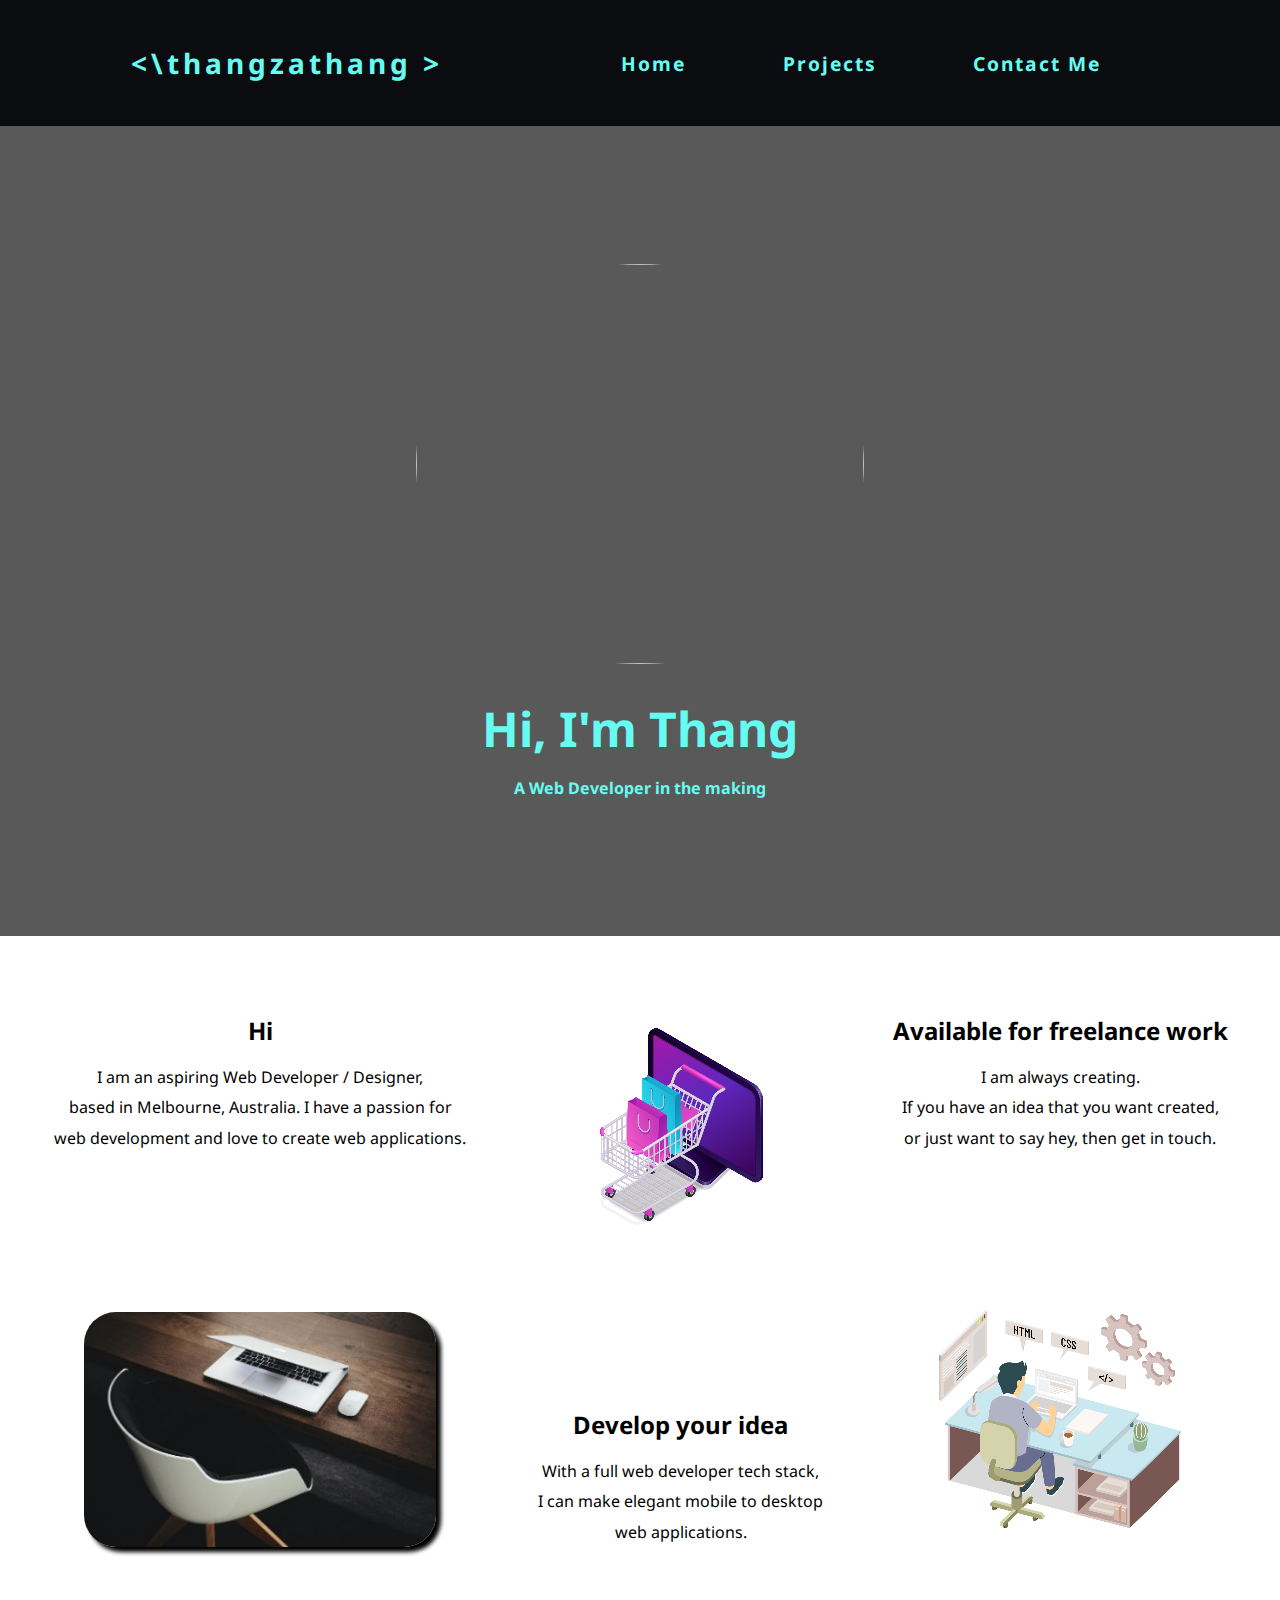
==== index.html @ 1db62fe0 "Blog page is taken out" ====
<!DOCTYPE html>
<html lang="en">
  <head>
    <meta charset="UTF-8" />
    <meta http-equiv="X-UA-Compatible" content="IE=edge" />
    <meta name="viewport" content="width=device-width, initial-scale=1.0" />
    <!-- favicon links -->
    <link rel="apple-touch-icon" sizes="180x180" href="icon/apple-touch-icon.png" />
    <link rel="icon" type="image/png" sizes="32x32" href="icon/favicon-32x32.png" />
    <link rel="icon" type="image/png" sizes="16x16" href="icon/favicon-16x16.png" />
    <link rel="manifest" href="icon/site.webmanifest" />

    <!-- Link to Font Awesome CDN -->
    <link rel="stylesheet" href="https://use.fontawesome.com/releases/v5.15.3/css/all.css" integrity="sha384-SZXxX4whJ79/gErwcOYf+zWLeJdY/qpuqC4cAa9rOGUstPomtqpuNWT9wdPEn2fk" crossorigin="anonymous" />

    <!-- Link to fonts -->
    <link rel="preconnect" href="https://fonts.gstatic.com" />
    <link href="https://fonts.googleapis.com/css2?family=Noto+Sans:wght@400;700&display=swap" rel="stylesheet" />

    <!-- Link to main style -->
    <link rel="stylesheet" href="css/main.css" integrity="sha384-wQB3dXoUJ39NXiThYBZlrJD/70kDIYKQ9BMYc2hSqUQ6Ty57T+N1j5x4Qijm+lSp" />
    <title>Thang's Portfolio 2021</title>
  </head>
  <body>
    <!-- NAV -->
    <nav>
      <div class="main-name">
        <h3><a href="index.html"><\thangzathang ></a></h3>
      </div>
      <ul class="nav-links">
        <li><a href="index.html">Home</a></li>
        <li><a href="skills.html">Projects</a></li>
        <li><a href="contactMe.html">Contact Me</a></li>
      </ul>
      <div class="burger">
        <div class="line1"></div>
        <div class="line2"></div>
        <div class="line3"></div>
      </div>
    </nav>

    <!-- Name and Photo Face -->
    <div class="top-container--index">
      <div class="text-container">
        <!-- Despite the name, it is the container for the big profile photo -->
        <div class="big-container">
          <img class="index-imageController" src="images/profilePicture.png" alt="" />
        </div>
        <div class="text-box">
          <h3>Hi, I'm Thang</h3>
          <h4>A Web Developer in the making</h4>
        </div>
      </div>
    </div>

    <!-- Professional Introduction and Interest  -->
    <!-- 3 children items which contain an image and a few sentences -->
    <div class="middle-container">
      <div class="middle-container__itemBox">
        <div class="middle-container__itemBox--textBox">
          <h2 class="indexSubheading">Hi</h2>
          <p class="indexParagraph">I am an aspiring Web Developer / Designer,</p>
          <p class="indexParagraph">based in Melbourne, Australia. I have a passion for</p>
          <p class="indexParagraph">web development and love to create web applications.</p>
        </div>
        <div class="middle-container__itemBox--imageBox">
          <!-- Photo from free non-commercial use www.unsplash.com -->
          <img class="indexItem__imageController--override" src="images/deskImage_resized.jpeg" alt="Desk with a laptop" />
        </div>
      </div>
      <div class="middle-container__itemBox">
        <div class="middle-container__itemBox--imageBox flip">
          <img class="indexItem__imageController" src="images/onlineShopping_resized.png" alt="Photo of shopping chart which fades into a computer which is a good image of online shopping I guess" />
          <!-- PNG Credit -->
          <!-- https://pngtree.com/freepng/online-shopping-isometric-shopping-cart-icon_5324780.html -->
        </div>
        <div class="middle-container__itemBox--textBox">
          <h2 class="indexSubheading">Develop your idea</h2>
          <p class="indexParagraph">With a full web developer tech stack,</p>
          <p class="indexParagraph">I can make elegant mobile to desktop</p>
          <p class="indexParagraph">web applications.</p>
        </div>
      </div>
      <div class="middle-container__itemBox">
        <div class="middle-container__itemBox--textBox">
          <h2 class="indexSubheading">Available for freelance work</h2>
          <p class="indexParagraph">I am always creating.</p>
          <p class="indexParagraph">If you have an idea that you want created,</p>
          <p class="indexParagraph">or just want to say hey, then get in touch.</p>
        </div>
        <div class="middle-container__itemBox--imageBox">
          <!-- PNG Credit -->
          <!-- <a href='https://pngtree.com/so/isometric'>isometric png from pngtree.com</a> -->
          <img class="indexItem__imageController" src="images/freeLance_resized.png" alt="Image of a cartoon mid 20 year old male working on a project on his computer" />
        </div>
      </div>
    </div>

    <script src="app.js"></script>
  </body>
</html>
---- css/main.css ----
/* 
    Main will serve only as the spin of my styling structure
*/
*,
*::before,
*::after {
  margin: 0;
  padding: 0;
  -webkit-box-sizing: border-box;
          box-sizing: border-box;
}

/* 
    Inspired Color Scheme from: 
    https://visme.co/blog/website-color-schemes/
*/
html {
  overflow-x: hidden;
}

body {
  position: relative;
  text-align: center;
  font-family: 'Noto Sans', sans-serif;
  overflow-x: hidden;
}

::-webkit-input-placeholder {
  color: #FF6103;
  opacity: 1;
  /* Firefox */
}

:-ms-input-placeholder {
  color: #FF6103;
  opacity: 1;
  /* Firefox */
}

::-ms-input-placeholder {
  color: #FF6103;
  opacity: 1;
  /* Firefox */
}

::placeholder {
  color: #FF6103;
  opacity: 1;
  /* Firefox */
}

:-ms-input-placeholder {
  /* Internet Explorer 10-11 */
  color: #FF6103;
}

::-ms-input-placeholder {
  /* Microsoft Edge */
  color: #FF6103;
}

textarea::-webkit-input-placeholder {
  color: #FF6103;
}

textarea:-ms-input-placeholder {
  color: #FF6103;
}

textarea::-ms-input-placeholder {
  color: #FF6103;
}

textarea::placeholder {
  color: #FF6103;
}

/* 
    NAV and Logo Name section 
*/
.half-break {
  border: dotted #66FCF1 0.5rem;
  border-bottom: none;
  width: 4%;
  margin: 2rem auto;
}

nav {
  z-index: 10;
  min-height: 14vh;
  background-color: #0B0C10;
  overflow-x: hidden;
  display: -webkit-box;
  display: -ms-flexbox;
  display: flex;
  -webkit-box-pack: space-evenly;
      -ms-flex-pack: space-evenly;
          justify-content: space-evenly;
  /* 
        More white space control between logo and nav links
        justify-content: space-between;
        padding: 0 6rem;
    */
  -webkit-box-align: center;
      -ms-flex-align: center;
          align-items: center;
}

nav ul {
  display: -webkit-box;
  display: -ms-flexbox;
  display: flex;
  -ms-flex-pack: distribute;
      justify-content: space-around;
  min-width: 45%;
}

nav ul li {
  list-style-type: none;
}

nav ul li a {
  color: #66FCF1;
  text-decoration: none;
  letter-spacing: 2px;
  font-weight: bold;
  font-size: 1.2rem;
}

nav ul li a:hover {
  padding-bottom: .5rem;
  border-bottom: 4px solid #66FCF1;
}

.main-name {
  letter-spacing: 4px;
  font-size: 1.5rem;
  cursor: pointer;
}

.main-name a {
  text-decoration: none;
  color: #66FCF1;
}

.burger {
  display: none;
}

.burger div {
  background-color: #66FCF1;
  width: 25px;
  height: 3px;
  margin: 5px;
  -webkit-transition: all .39s ease-in-out;
  transition: all .39s ease-in-out;
}

/*
    Media Breakpoint for NAV
*/
@media screen and (max-width: 768px) {
  .nav-links {
    position: absolute;
    right: 0px;
    top: 12vh;
    height: 100%;
    height: 88vh;
    background-color: #0B0C10;
    display: -webkit-box;
    display: -ms-flexbox;
    display: flex;
    -webkit-box-orient: vertical;
    -webkit-box-direction: normal;
        -ms-flex-direction: column;
            flex-direction: column;
    -webkit-box-align: center;
        -ms-flex-align: center;
            align-items: center;
    width: 50%;
    -webkit-transform: translateX(100%);
            transform: translateX(100%);
    -webkit-transition: -webkit-transform .5s ease-out;
    transition: -webkit-transform .5s ease-out;
    transition: transform .5s ease-out;
    transition: transform .5s ease-out, -webkit-transform .5s ease-out;
  }
  body {
    overflow-x: hidden;
    /*
        This will hide the nav bar after we have moved it left 
        and users simply won't be able to simply scroll on the x axis 
        */
  }
  .burger {
    display: inline-block;
    /*
        When this breakpoint hits, it will trigger so that 
        the nav links are moved out of screen and the burger comes on
        */
    cursor: pointer;
  }
}

.nav-active {
  -webkit-transform: translateX(0%);
          transform: translateX(0%);
}

.toggle .line1 {
  -webkit-transform: rotate(-45deg) translate(-5px, 6px);
          transform: rotate(-45deg) translate(-5px, 6px);
}

.toggle .line2 {
  opacity: 0;
}

.toggle .line3 {
  -webkit-transform: rotate(45deg) translate(-5px, -6px);
          transform: rotate(45deg) translate(-5px, -6px);
}

.mainHeader {
  display: -webkit-box;
  display: -ms-flexbox;
  display: flex;
  -webkit-box-pack: start;
      -ms-flex-pack: start;
          justify-content: flex-start;
  padding: 4rem 2rem 1rem;
  color: #66FCF1;
  background-color: #1F2833;
}

.mainHeader h1 {
  border-bottom: 5px solid #66FCF1;
  padding-bottom: 1rem;
  margin-left: 2.5rem;
}

footer {
  padding: .4rem 0;
  color: #66FCF1;
  background-color: #1F2833;
}

.top-container--index {
  display: -webkit-box;
  display: -ms-flexbox;
  display: flex;
  -webkit-box-pack: center;
      -ms-flex-pack: center;
          justify-content: center;
  -webkit-box-align: center;
      -ms-flex-align: center;
          align-items: center;
  background-image: -webkit-gradient(linear, left top, right bottom, from(rgba(0, 0, 0, 0.65)), to(rgba(0, 0, 0, 0.65))), url("https://images.unsplash.com/photo-1545405197-2964efafb2c6?ixid=MXwxMjA3fDB8MHxwaG90by1wYWdlfHx8fGVufDB8fHw%3D&ixlib=rb-1.2.1&auto=format&fit=crop&w=1500&q=80");
  background-image: linear-gradient(to right bottom, rgba(0, 0, 0, 0.65), rgba(0, 0, 0, 0.65)), url("https://images.unsplash.com/photo-1545405197-2964efafb2c6?ixid=MXwxMjA3fDB8MHxwaG90by1wYWdlfHx8fGVufDB8fHw%3D&ixlib=rb-1.2.1&auto=format&fit=crop&w=1500&q=80");
  min-height: 90vh;
  background-repeat: no-repeat;
  background-size: cover;
  background-position: center;
}

.text-container {
  color: #66FCF1;
}

.text-container .text-box {
  padding-top: 2rem;
}

.text-container .text-box h3 {
  font-size: 3rem;
  padding-bottom: 1rem;
}

.big-container {
  width: 28rem;
  height: 25rem;
}

.big-container img {
  display: inline;
  margin: 0 auto;
  height: 100%;
  width: 100%;
}

.middle-container {
  padding: 2rem 0;
  display: -webkit-box;
  display: -ms-flexbox;
  display: flex;
  -webkit-box-pack: space-evenly;
      -ms-flex-pack: space-evenly;
          justify-content: space-evenly;
  height: 75vh;
  width: 100%;
  background-color: #fff;
}

.middle-container div {
  display: -webkit-box;
  display: -ms-flexbox;
  display: flex;
  -webkit-box-orient: vertical;
  -webkit-box-direction: normal;
      -ms-flex-direction: column;
          flex-direction: column;
  -webkit-box-align: center;
      -ms-flex-align: center;
          align-items: center;
}

/* Index H1 and p tags */
.indexSubheading {
  padding: .9rem 0;
}

.indexParagraph {
  line-height: 1.9rem;
}

.index-imageController {
  border-radius: 50%;
}

.index-imageController img {
  min-width: 100%;
  min-height: 100%;
}

.indexItem__imageController {
  max-width: 16rem;
  margin: 0 2rem;
}

.indexItem__imageController--override {
  max-width: 22rem;
  margin: 0 2rem;
  border-radius: 2rem;
  -webkit-box-shadow: 5px 5px 4px;
          box-shadow: 5px 5px 4px;
}

.indexItem__imageController img {
  min-width: 100%;
  min-height: 100%;
}

.middle-container__itemBox:nth-child(1) {
  padding: 2rem 0;
  -webkit-box-pack: justify;
      -ms-flex-pack: justify;
          justify-content: space-between;
}

.middle-container__itemBox:nth-child(2) {
  padding: 2rem 0;
  -webkit-box-pack: justify;
      -ms-flex-pack: justify;
          justify-content: space-between;
}

.middle-container__itemBox:nth-child(3) {
  padding: 2rem 0;
  -webkit-box-pack: justify;
      -ms-flex-pack: justify;
          justify-content: space-between;
}

/* MEDIA QUERIES */
@media only screen and (max-width: 1060px) {
  .middle-container {
    -ms-flex-wrap: wrap;
        flex-wrap: wrap;
  }
  .middle-container__itemBox--textBox:nth-child(1) {
    padding: 2rem;
  }
}

@media only screen and (max-width: 768px) {
  .index-imageController {
    max-height: 20rem;
    max-width: 20rem;
    margin: 2rem 0;
  }
  .middle-container {
    padding-top: 0;
  }
  .flip {
    -webkit-box-ordinal-group: 2;
        -ms-flex-order: 1;
            order: 1;
  }
  .middle-container__itemBox:nth-child(2) {
    padding-top: 3rem;
    -webkit-box-pack: justify;
        -ms-flex-pack: justify;
            justify-content: space-between;
  }
}

@media only screen and (max-width: 480px) {
  .index-imageController {
    max-height: 18rem;
    max-width: 20rem;
    margin: 2rem 0;
  }
}

.top-container--skills {
  background-color: #1F2833;
}

.resume-container {
  display: -webkit-box;
  display: -ms-flexbox;
  display: flex;
  -webkit-box-orient: vertical;
  -webkit-box-direction: normal;
      -ms-flex-direction: column;
          flex-direction: column;
  padding: 2rem;
  background-color: #1F2833;
}

.resume-container a {
  font-size: 1.8rem;
  text-decoration: none;
  font-weight: 900;
  color: #66FCF1;
}

.resume-container a:hover {
  padding-bottom: .4rem;
  color: #FF6103;
  -webkit-transform: scale(1.3);
          transform: scale(1.3);
  border-bottom: 0.5rem solid #FF6103;
}

.skills-display {
  width: 100vw;
  background-color: #1F2833;
  padding: .4rem 1rem;
  display: -webkit-box;
  display: -ms-flexbox;
  display: flex;
  -webkit-box-pack: space-evenly;
      -ms-flex-pack: space-evenly;
          justify-content: space-evenly;
  -ms-flex-wrap: wrap;
      flex-wrap: wrap;
}

.skills-display__box {
  display: -webkit-box;
  display: -ms-flexbox;
  display: flex;
  -webkit-box-orient: vertical;
  -webkit-box-direction: normal;
      -ms-flex-direction: column;
          flex-direction: column;
  -webkit-box-pack: justify;
      -ms-flex-pack: justify;
          justify-content: space-between;
  -webkit-box-align: center;
      -ms-flex-align: center;
          align-items: center;
  border-radius: 5px;
  background-color: #45A29E;
  min-height: 16rem;
  min-width: 18rem;
  padding: 2rem 2rem;
  margin: 2rem;
}

.skills-display__box--imageBox {
  -webkit-box-align: center;
      -ms-flex-align: center;
          align-items: center;
  margin-bottom: 2rem;
}

.skills-display__box--textBox h3 {
  font-size: 2rem;
  font-style: italic;
  color: #1F2833;
  margin: 1.4rem 0;
}

.skills-display__box--textBox h4 {
  color: #1F2833;
  margin: .5rem;
}

.skills-display__box--textBox h4 span {
  font-size: 1.2rem;
}

.skills-image {
  max-width: 14rem;
  max-height: 6rem;
}

.bottom-container-skills {
  max-width: 100%;
  max-height: 100%;
  margin: 6rem 4rem;
  height: 25vh;
  display: -webkit-box;
  display: -ms-flexbox;
  display: flex;
  -webkit-box-orient: vertical;
  -webkit-box-direction: normal;
      -ms-flex-direction: column;
          flex-direction: column;
  -webkit-box-pack: center;
      -ms-flex-pack: center;
          justify-content: center;
  -webkit-box-align: center;
      -ms-flex-align: center;
          align-items: center;
}

.bottom-container-skills a {
  color: #0B0C10;
  background-color: #66FCF1;
  margin: 2rem;
  padding: 1rem 4rem;
  border-radius: 2rem;
  font-weight: 700;
  font-size: 2rem;
  text-decoration: none;
}

.bottom-container-skills a:hover {
  font-size: 2.1rem;
  background-color: #0B0C10;
  color: #66FCF1;
}

.bottom-container-skills__image-box {
  max-height: 100%;
  padding: 4rem;
  min-width: 100%;
}

.bottom-container-skills img {
  z-index: 10;
  min-width: auto;
  max-height: 6rem;
}

.container-contactMe {
  padding: 2rem;
  background-color: #1F2833;
  max-height: 100%;
}

.contactBox {
  display: -webkit-box;
  display: -ms-flexbox;
  display: flex;
  border: 2px solid black;
  border-radius: 2rem;
  overflow: hidden;
}

.linkBox {
  -ms-flex-preferred-size: 40%;
      flex-basis: 40%;
  background-color: #FF6103;
  padding: 1rem 0;
  color: #fff;
}

.linkBox p {
  font-size: 1.5rem;
}

.linkBox__name {
  border-bottom: 4px solid #fff;
  padding-bottom: 2rem;
  margin: 0 2rem;
}

.linkBox__name h2 {
  font-size: 2.2rem;
}

.linkBox__image {
  padding: 2rem 0;
}

.linkBox__links {
  display: -webkit-box;
  display: -ms-flexbox;
  display: flex;
  -webkit-box-pack: space-evenly;
      -ms-flex-pack: space-evenly;
          justify-content: space-evenly;
  -webkit-box-align: center;
      -ms-flex-align: center;
          align-items: center;
  padding: 2rem 0;
}

.linkBox__links--item {
  font-size: 3rem;
}

.linkBox__links--item a {
  text-decoration: none;
  color: #fff;
}

.linkBox__links--item a:hover {
  color: #FFD700;
}

.linkBox__links--item:hover {
  cursor: pointer;
  -webkit-transform: scale(1.2);
          transform: scale(1.2);
  color: #FFD700;
  font-size: 3rem;
}

.linkBox-imageController {
  border-radius: 50%;
  max-width: 17rem;
  margin: 0 2rem;
}

.linkBox-imageController img {
  min-width: 100%;
  min-height: 100%;
}

.messageBox {
  -ms-flex-preferred-size: 60%;
      flex-basis: 60%;
  background-color: #45A29E;
  padding: 2rem 8rem;
}

.messageBox h1 {
  font-size: 2rem;
}

.messageBox__wrapper {
  background-color: #45A29E;
  min-height: 100%;
}

.messageBox__wrapper--item {
  padding: 1.5rem 0;
}

.messageBox__wrapper--item input {
  color: #FF6103;
}

.messageBox__wrapper--item button {
  font-size: 1.2rem;
}

.messageBox__wrapper--item button:hover {
  color: #FF6103;
  cursor: pointer;
}

.messageBox__wrapper--item input, .messageBox__wrapper--item textarea, .messageBox__wrapper--item button {
  color: #1F2833;
  font-size: 1.1rem;
  width: 90%;
  text-indent: 1rem;
  padding: .5rem  1rem;
  outline: none;
  border: none;
  border-radius: .5rem;
}

.messageBox__wrapper--item textarea {
  font-family: 'Noto Sans', sans-serif;
  font-size: 1.1rem;
  height: 10rem;
  color: #1F2833;
}

/* MEDIA QUERIES */
@media only screen and (max-width: 992px) {
  .messageBox {
    padding: 2rem;
  }
  .messageBox__wrapper--item input, .messageBox__wrapper--item textarea, .messageBox__wrapper--item button {
    width: 100%;
  }
}

@media only screen and (max-width: 768px) {
  .contactBox {
    display: -webkit-box;
    display: -ms-flexbox;
    display: flex;
    -webkit-box-orient: vertical;
    -webkit-box-direction: normal;
        -ms-flex-direction: column;
            flex-direction: column;
  }
}

@media only screen and (max-width: 480px) {
  .container-contactMe {
    padding: 2rem 4px;
  }
}

#overrideBlog {
  padding-top: 1rem;
}

.top-container--blog {
  display: -webkit-box;
  display: -ms-flexbox;
  display: flex;
  -webkit-box-pack: center;
      -ms-flex-pack: center;
          justify-content: center;
  padding: 1rem 1rem;
  min-height: 100%;
  background-color: #1F2833;
  background-image: none;
}

.contentBox {
  overflow: scroll;
  padding: 1rem .6rem;
  border-radius: 2rem;
  margin: 0 1rem;
  background-color: #45A29E;
  -ms-flex-preferred-size: 25%;
      flex-basis: 25%;
}

.contentBox__contentItem:hover {
  -webkit-transition: border .1s ease;
  transition: border .1s ease;
  border-left: 1.2rem solid #ED553B;
  font-weight: 800;
  color: #ED553B;
}

.contentBox__contentItem:hover a {
  color: inherit;
}

.contentBox__contentItem {
  color: #1F2833;
  padding: .6rem;
  margin: 1rem;
  background-color: #C5C6C7;
  display: -webkit-box;
  display: -ms-flexbox;
  display: flex;
  -webkit-box-orient: vertical;
  -webkit-box-direction: normal;
      -ms-flex-direction: column;
          flex-direction: column;
  -webkit-box-pack: center;
      -ms-flex-pack: center;
          justify-content: center;
  -webkit-box-align: start;
      -ms-flex-align: start;
          align-items: flex-start;
  border-left: 0.8rem solid #66FCF1;
  border-top-right-radius: 1.2rem;
  border-bottom-right-radius: 1.2rem;
  border-top-left-radius: .4rem;
  border-bottom-left-radius: .4rem;
}

.contentBox__contentItem a {
  cursor: pointer;
  text-decoration: none;
  margin: 4px 0;
  color: #1F2833;
}

.blogBox {
  background-color: #45A29E;
  -ms-flex-preferred-size: 70%;
      flex-basis: 70%;
  max-width: 100%;
  max-height: 100%;
  border-radius: .5rem;
}

.blogItem-imageController {
  max-width: 17rem;
  margin: 0 2rem;
  -webkit-box-shadow: 5px 8px 10px;
          box-shadow: 5px 8px 10px;
}

.blogItem-imageController img {
  min-width: 100%;
  min-height: 100%;
}

.blogItem {
  color: #66FCF1;
  border-radius: .5rem;
  overflow: hidden;
  margin: 2rem;
  min-height: 30rem;
  background-color: #FF6103;
}

.blogItem__head {
  display: -webkit-box;
  display: -ms-flexbox;
  display: flex;
  -webkit-box-pack: center;
      -ms-flex-pack: center;
          justify-content: center;
  -webkit-box-align: center;
      -ms-flex-align: center;
          align-items: center;
  background-color: #FF6103;
  padding: 2rem;
}

.blogItem__head--title {
  -ms-flex-preferred-size: 70%;
      flex-basis: 70%;
}

.blogItem__head--author {
  -ms-flex-preferred-size: 30%;
      flex-basis: 30%;
  line-height: 2rem;
  font-size: 1.1rem;
}

.blogItem__head--author p {
  font-size: .9rem;
}

.blogItem__body {
  color: #1F2833;
  text-align: start;
  display: -webkit-box;
  display: -ms-flexbox;
  display: flex;
  -webkit-box-orient: vertical;
  -webkit-box-direction: normal;
      -ms-flex-direction: column;
          flex-direction: column;
  padding: 2rem;
  background-color: #FF9912;
  min-height: 100%;
}

.blogItem__body h3 {
  margin: .5rem 0;
  text-transform: uppercase;
}

.blogItem__body p {
  line-height: 1.1rem;
}

.blogItem__body--withImage {
  overflow: hidden;
  border-radius: 2rem;
  display: -webkit-box;
  display: -ms-flexbox;
  display: flex;
  -webkit-box-align: space-around;
      -ms-flex-align: space-around;
          align-items: space-around;
  -webkit-box-pack: justify;
      -ms-flex-pack: justify;
          justify-content: space-between;
  padding: 2rem 1rem;
  background-color: #FFD700;
  margin: 2rem 0;
}

.blogItem__body--withImage-text {
  display: -webkit-box;
  display: -ms-flexbox;
  display: flex;
  -webkit-box-orient: vertical;
  -webkit-box-direction: normal;
      -ms-flex-direction: column;
          flex-direction: column;
  -ms-flex-pack: distribute;
      justify-content: space-around;
}

/* MEDIA QUERIES */
@media only screen and (max-width: 1200px) {
  .blogItem-imageController {
    max-width: 10rem;
    margin: 0 2rem;
  }
  .blogItem-imageController img {
    max-width: 40%;
  }
}

@media only screen and (max-width: 992px) {
  .blogBox {
    margin-top: 2rem;
  }
  .top-container--blog {
    display: -webkit-box;
    display: -ms-flexbox;
    display: flex;
    -webkit-box-orient: vertical;
    -webkit-box-direction: normal;
        -ms-flex-direction: column;
            flex-direction: column;
  }
  .blogItem__body--withImage {
    -webkit-box-orient: vertical;
    -webkit-box-direction: normal;
        -ms-flex-direction: column;
            flex-direction: column;
    -webkit-box-align: center;
        -ms-flex-align: center;
            align-items: center;
  }
  .blogItem-imageController {
    min-height: 10rem;
    min-width: 20rem;
    margin: 2rem 0;
  }
}

@media only screen and (max-width: 768px) {
  :root {
    font-size: 17.5px;
  }
  .top-container--blog {
    padding: 1rem 4px;
  }
  .blogItem {
    margin: 0;
  }
}

@media only screen and (max-width: 480px) {
  :root {
    font-size: 15px;
  }
  .top-container--blog {
    padding: 1rem 4px;
  }
  .blogItem {
    margin: 0;
  }
  .blogItem__body {
    padding: 1rem 1rem;
  }
  .blogItem__body--withImage {
    margin-left: 0;
    margin-right: 0;
  }
  .blogItem-imageController {
    min-height: 14rem;
    min-width: 20rem;
    margin: 2rem 0;
  }
}
/*# sourceMappingURL=main.css.map */
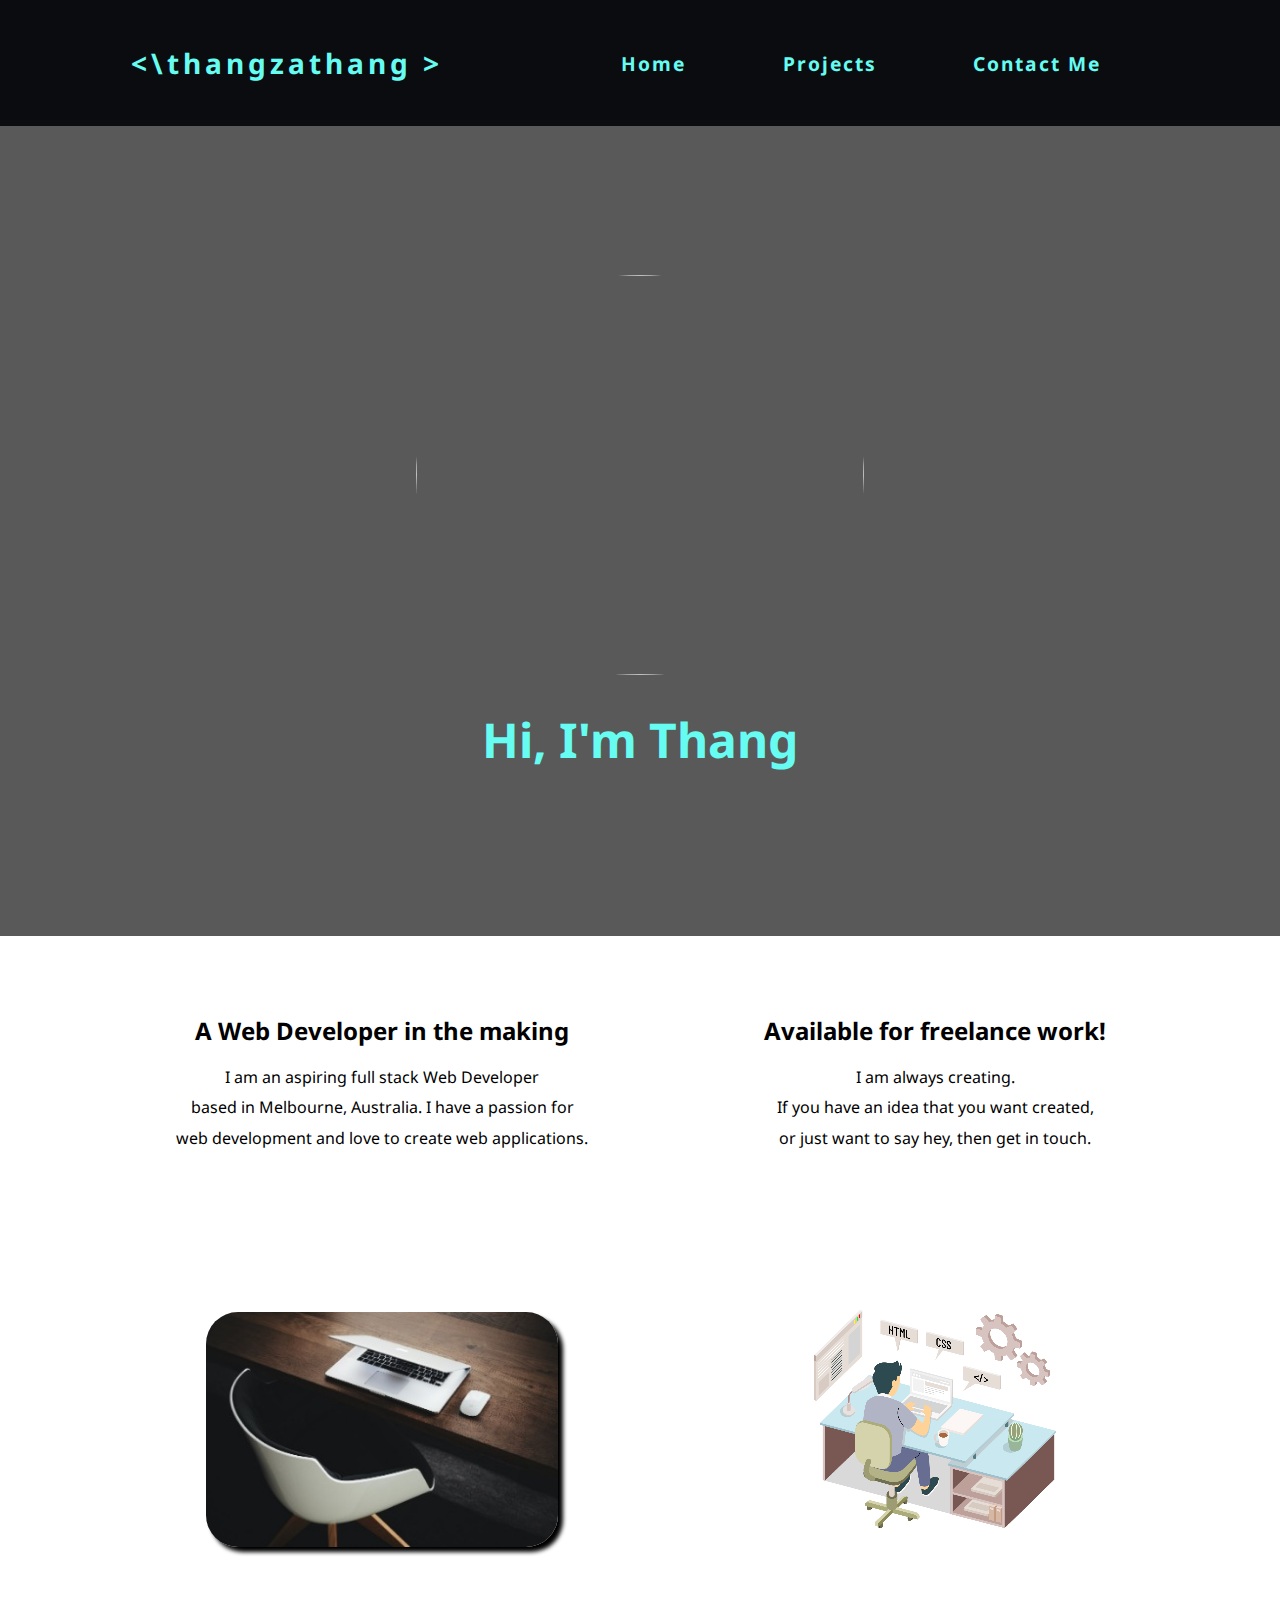
==== commit a4b5c39c: "index page word update" ====
--- a/index.html
+++ b/index.html
@@ -48,7 +48,6 @@
         </div>
         <div class="text-box">
           <h3>Hi, I'm Thang</h3>
-          <h4>A Web Developer in the making</h4>
         </div>
       </div>
     </div>
@@ -58,8 +57,8 @@
     <div class="middle-container">
       <div class="middle-container__itemBox">
         <div class="middle-container__itemBox--textBox">
-          <h2 class="indexSubheading">Hi</h2>
-          <p class="indexParagraph">I am an aspiring Web Developer / Designer,</p>
+          <h2 class="indexSubheading">A Web Developer in the making</h2>
+          <p class="indexParagraph">I am an aspiring full stack Web Developer</p>
           <p class="indexParagraph">based in Melbourne, Australia. I have a passion for</p>
           <p class="indexParagraph">web development and love to create web applications.</p>
         </div>
@@ -68,11 +67,9 @@
           <img class="indexItem__imageController--override" src="images/deskImage_resized.jpeg" alt="Desk with a laptop" />
         </div>
       </div>
-      <div class="middle-container__itemBox">
+      <!-- <div class="middle-container__itemBox">
         <div class="middle-container__itemBox--imageBox flip">
           <img class="indexItem__imageController" src="images/onlineShopping_resized.png" alt="Photo of shopping chart which fades into a computer which is a good image of online shopping I guess" />
-          <!-- PNG Credit -->
-          <!-- https://pngtree.com/freepng/online-shopping-isometric-shopping-cart-icon_5324780.html -->
         </div>
         <div class="middle-container__itemBox--textBox">
           <h2 class="indexSubheading">Develop your idea</h2>
@@ -80,17 +77,15 @@
           <p class="indexParagraph">I can make elegant mobile to desktop</p>
           <p class="indexParagraph">web applications.</p>
         </div>
-      </div>
+      </div> -->
       <div class="middle-container__itemBox">
         <div class="middle-container__itemBox--textBox">
-          <h2 class="indexSubheading">Available for freelance work</h2>
+          <h2 class="indexSubheading">Available for freelance work!</h2>
           <p class="indexParagraph">I am always creating.</p>
           <p class="indexParagraph">If you have an idea that you want created,</p>
           <p class="indexParagraph">or just want to say hey, then get in touch.</p>
         </div>
         <div class="middle-container__itemBox--imageBox">
-          <!-- PNG Credit -->
-          <!-- <a href='https://pngtree.com/so/isometric'>isometric png from pngtree.com</a> -->
           <img class="indexItem__imageController" src="images/freeLance_resized.png" alt="Image of a cartoon mid 20 year old male working on a project on his computer" />
         </div>
       </div>
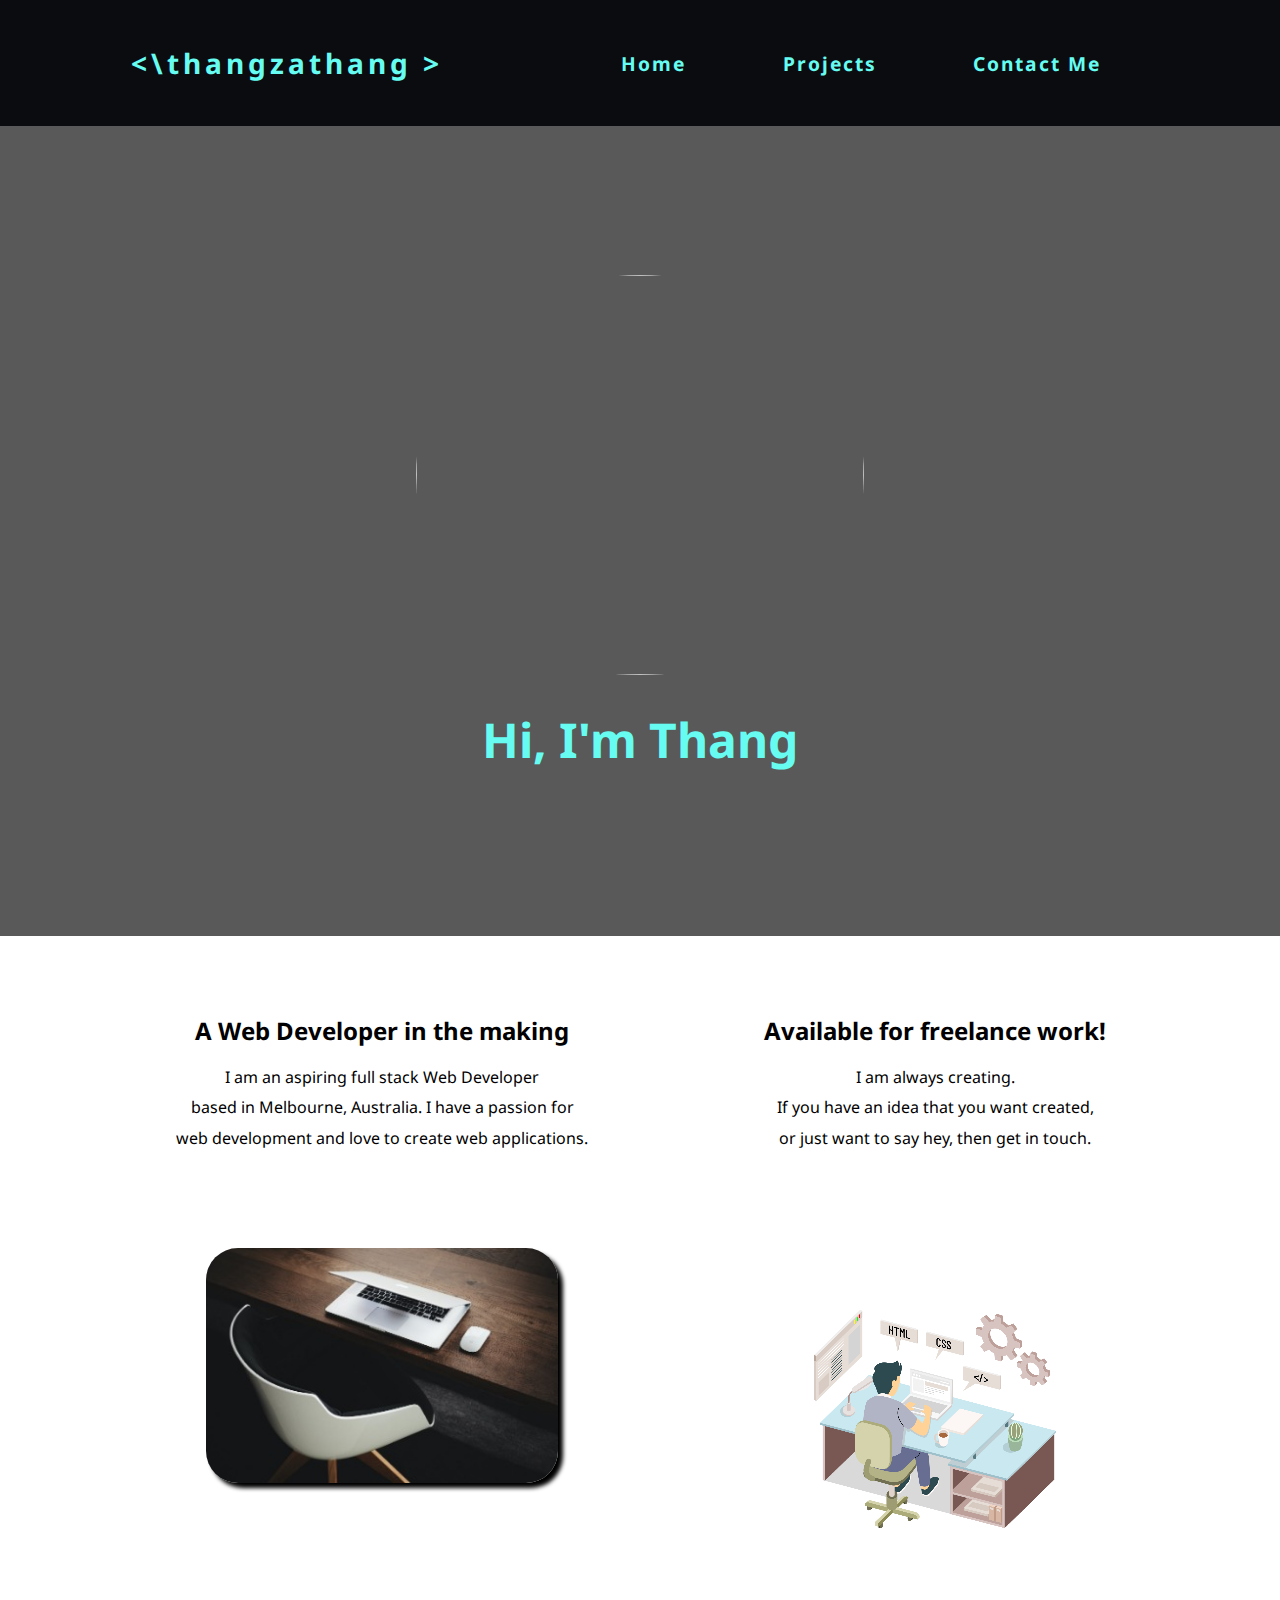
==== commit 37bb7f0f: "Had to remove sha intgrity so I can update my pages" ====
--- a/index.html
+++ b/index.html
@@ -11,14 +11,14 @@
     <link rel="manifest" href="icon/site.webmanifest" />
 
     <!-- Link to Font Awesome CDN -->
-    <link rel="stylesheet" href="https://use.fontawesome.com/releases/v5.15.3/css/all.css" integrity="sha384-SZXxX4whJ79/gErwcOYf+zWLeJdY/qpuqC4cAa9rOGUstPomtqpuNWT9wdPEn2fk" crossorigin="anonymous" />
+    <link rel="stylesheet" href="https://use.fontawesome.com/releases/v5.15.3/css/all.css" crossorigin="anonymous" />
 
     <!-- Link to fonts -->
     <link rel="preconnect" href="https://fonts.gstatic.com" />
     <link href="https://fonts.googleapis.com/css2?family=Noto+Sans:wght@400;700&display=swap" rel="stylesheet" />
 
     <!-- Link to main style -->
-    <link rel="stylesheet" href="css/main.css" integrity="sha384-wQB3dXoUJ39NXiThYBZlrJD/70kDIYKQ9BMYc2hSqUQ6Ty57T+N1j5x4Qijm+lSp" />
+    <link rel="stylesheet" href="css/main.css" />
     <title>Thang's Portfolio 2021</title>
   </head>
   <body>
--- a/css/main.css
+++ b/css/main.css
@@ -21,65 +21,65 @@
 body {
   position: relative;
   text-align: center;
-  font-family: 'Noto Sans', sans-serif;
+  font-family: "Noto Sans", sans-serif;
   overflow-x: hidden;
 }
 
 ::-webkit-input-placeholder {
-  color: #FF6103;
+  color: #ff6103;
   opacity: 1;
   /* Firefox */
 }
 
 :-ms-input-placeholder {
-  color: #FF6103;
+  color: #ff6103;
   opacity: 1;
   /* Firefox */
 }
 
 ::-ms-input-placeholder {
-  color: #FF6103;
+  color: #ff6103;
   opacity: 1;
   /* Firefox */
 }
 
 ::placeholder {
-  color: #FF6103;
+  color: #ff6103;
   opacity: 1;
   /* Firefox */
 }
 
 :-ms-input-placeholder {
   /* Internet Explorer 10-11 */
-  color: #FF6103;
+  color: #ff6103;
 }
 
 ::-ms-input-placeholder {
   /* Microsoft Edge */
-  color: #FF6103;
+  color: #ff6103;
 }
 
 textarea::-webkit-input-placeholder {
-  color: #FF6103;
+  color: #ff6103;
 }
 
 textarea:-ms-input-placeholder {
-  color: #FF6103;
+  color: #ff6103;
 }
 
 textarea::-ms-input-placeholder {
-  color: #FF6103;
+  color: #ff6103;
 }
 
 textarea::placeholder {
-  color: #FF6103;
+  color: #ff6103;
 }
 
 /* 
     NAV and Logo Name section 
 */
 .half-break {
-  border: dotted #66FCF1 0.5rem;
+  border: dotted #66fcf1 0.5rem;
   border-bottom: none;
   width: 4%;
   margin: 2rem auto;
@@ -88,7 +88,7 @@
 nav {
   z-index: 10;
   min-height: 14vh;
-  background-color: #0B0C10;
+  background-color: #0b0c10;
   overflow-x: hidden;
   display: -webkit-box;
   display: -ms-flexbox;
@@ -120,7 +120,7 @@
 }
 
 nav ul li a {
-  color: #66FCF1;
+  color: #66fcf1;
   text-decoration: none;
   letter-spacing: 2px;
   font-weight: bold;
@@ -128,8 +128,8 @@
 }
 
 nav ul li a:hover {
-  padding-bottom: .5rem;
-  border-bottom: 4px solid #66FCF1;
+  padding-bottom: 0.5rem;
+  border-bottom: 4px solid #66fcf1;
 }
 
 .main-name {
@@ -140,7 +140,7 @@
 
 .main-name a {
   text-decoration: none;
-  color: #66FCF1;
+  color: #66fcf1;
 }
 
 .burger {
@@ -148,12 +148,12 @@
 }
 
 .burger div {
-  background-color: #66FCF1;
+  background-color: #66fcf1;
   width: 25px;
   height: 3px;
   margin: 5px;
-  -webkit-transition: all .39s ease-in-out;
-  transition: all .39s ease-in-out;
+  -webkit-transition: all 0.39s ease-in-out;
+  transition: all 0.39s ease-in-out;
 }
 
 /*
@@ -166,7 +166,7 @@
     top: 12vh;
     height: 100%;
     height: 88vh;
-    background-color: #0B0C10;
+    background-color: #0b0c10;
     display: -webkit-box;
     display: -ms-flexbox;
     display: flex;
@@ -180,10 +180,10 @@
     width: 50%;
     -webkit-transform: translateX(100%);
             transform: translateX(100%);
-    -webkit-transition: -webkit-transform .5s ease-out;
-    transition: -webkit-transform .5s ease-out;
-    transition: transform .5s ease-out;
-    transition: transform .5s ease-out, -webkit-transform .5s ease-out;
+    -webkit-transition: -webkit-transform 0.5s ease-out;
+    transition: -webkit-transform 0.5s ease-out;
+    transition: transform 0.5s ease-out;
+    transition: transform 0.5s ease-out, -webkit-transform 0.5s ease-out;
   }
   body {
     overflow-x: hidden;
@@ -229,20 +229,20 @@
       -ms-flex-pack: start;
           justify-content: flex-start;
   padding: 4rem 2rem 1rem;
-  color: #66FCF1;
-  background-color: #1F2833;
+  color: #66fcf1;
+  background-color: #1f2833;
 }
 
 .mainHeader h1 {
-  border-bottom: 5px solid #66FCF1;
+  border-bottom: 5px solid #66fcf1;
   padding-bottom: 1rem;
   margin-left: 2.5rem;
 }
 
 footer {
-  padding: .4rem 0;
-  color: #66FCF1;
-  background-color: #1F2833;
+  padding: 0.4rem 0;
+  color: #66fcf1;
+  background-color: #1f2833;
 }
 
 .top-container--index {
@@ -264,7 +264,7 @@
 }
 
 .text-container {
-  color: #66FCF1;
+  color: #66fcf1;
 }
 
 .text-container .text-box {
@@ -316,7 +316,7 @@
 
 /* Index H1 and p tags */
 .indexSubheading {
-  padding: .9rem 0;
+  padding: 0.9rem 0;
 }
 
 .indexParagraph {
@@ -339,7 +339,7 @@
 
 .indexItem__imageController--override {
   max-width: 22rem;
-  margin: 0 2rem;
+  margin: 4rem 2rem;
   border-radius: 2rem;
   -webkit-box-shadow: 5px 5px 4px;
           box-shadow: 5px 5px 4px;
@@ -413,7 +413,7 @@
 }
 
 .top-container--skills {
-  background-color: #1F2833;
+  background-color: #1f2833;
 }
 
 .resume-container {
@@ -425,27 +425,27 @@
       -ms-flex-direction: column;
           flex-direction: column;
   padding: 2rem;
-  background-color: #1F2833;
+  background-color: #1f2833;
 }
 
 .resume-container a {
   font-size: 1.8rem;
   text-decoration: none;
   font-weight: 900;
-  color: #66FCF1;
+  color: #66fcf1;
 }
 
 .resume-container a:hover {
   padding-bottom: .4rem;
-  color: #FF6103;
+  color: #ff6103;
   -webkit-transform: scale(1.3);
           transform: scale(1.3);
-  border-bottom: 0.5rem solid #FF6103;
+  border-bottom: 0.5rem solid #ff6103;
 }
 
 .skills-display {
   width: 100vw;
-  background-color: #1F2833;
+  background-color: #1f2833;
   padding: .4rem 1rem;
   display: -webkit-box;
   display: -ms-flexbox;
@@ -472,7 +472,7 @@
       -ms-flex-align: center;
           align-items: center;
   border-radius: 5px;
-  background-color: #45A29E;
+  background-color: #45a29e;
   min-height: 16rem;
   min-width: 18rem;
   padding: 2rem 2rem;
@@ -489,12 +489,12 @@
 .skills-display__box--textBox h3 {
   font-size: 2rem;
   font-style: italic;
-  color: #1F2833;
+  color: #1f2833;
   margin: 1.4rem 0;
 }
 
 .skills-display__box--textBox h4 {
-  color: #1F2833;
+  color: #1f2833;
   margin: .5rem;
 }
 
@@ -528,8 +528,8 @@
 }
 
 .bottom-container-skills a {
-  color: #0B0C10;
-  background-color: #66FCF1;
+  color: #0b0c10;
+  background-color: #66fcf1;
   margin: 2rem;
   padding: 1rem 4rem;
   border-radius: 2rem;
@@ -540,8 +540,8 @@
 
 .bottom-container-skills a:hover {
   font-size: 2.1rem;
-  background-color: #0B0C10;
-  color: #66FCF1;
+  background-color: #0b0c10;
+  color: #66fcf1;
 }
 
 .bottom-container-skills__image-box {
@@ -558,7 +558,7 @@
 
 .container-contactMe {
   padding: 2rem;
-  background-color: #1F2833;
+  background-color: #1f2833;
   max-height: 100%;
 }
 
@@ -574,7 +574,7 @@
 .linkBox {
   -ms-flex-preferred-size: 40%;
       flex-basis: 40%;
-  background-color: #FF6103;
+  background-color: #ff6103;
   padding: 1rem 0;
   color: #fff;
 }
@@ -620,14 +620,14 @@
 }
 
 .linkBox__links--item a:hover {
-  color: #FFD700;
+  color: #ffd700;
 }
 
 .linkBox__links--item:hover {
   cursor: pointer;
   -webkit-transform: scale(1.2);
           transform: scale(1.2);
-  color: #FFD700;
+  color: #ffd700;
   font-size: 3rem;
 }
 
@@ -645,7 +645,7 @@
 .messageBox {
   -ms-flex-preferred-size: 60%;
       flex-basis: 60%;
-  background-color: #45A29E;
+  background-color: #45a29e;
   padding: 2rem 8rem;
 }
 
@@ -654,7 +654,7 @@
 }
 
 .messageBox__wrapper {
-  background-color: #45A29E;
+  background-color: #45a29e;
   min-height: 100%;
 }
 
@@ -663,7 +663,7 @@
 }
 
 .messageBox__wrapper--item input {
-  color: #FF6103;
+  color: #ff6103;
 }
 
 .messageBox__wrapper--item button {
@@ -671,12 +671,12 @@
 }
 
 .messageBox__wrapper--item button:hover {
-  color: #FF6103;
+  color: #ff6103;
   cursor: pointer;
 }
 
 .messageBox__wrapper--item input, .messageBox__wrapper--item textarea, .messageBox__wrapper--item button {
-  color: #1F2833;
+  color: #1f2833;
   font-size: 1.1rem;
   width: 90%;
   text-indent: 1rem;
@@ -690,7 +690,7 @@
   font-family: 'Noto Sans', sans-serif;
   font-size: 1.1rem;
   height: 10rem;
-  color: #1F2833;
+  color: #1f2833;
 }
 
 /* MEDIA QUERIES */
@@ -734,7 +734,7 @@
           justify-content: center;
   padding: 1rem 1rem;
   min-height: 100%;
-  background-color: #1F2833;
+  background-color: #1f2833;
   background-image: none;
 }
 
@@ -743,7 +743,7 @@
   padding: 1rem .6rem;
   border-radius: 2rem;
   margin: 0 1rem;
-  background-color: #45A29E;
+  background-color: #45a29e;
   -ms-flex-preferred-size: 25%;
       flex-basis: 25%;
 }
@@ -751,9 +751,9 @@
 .contentBox__contentItem:hover {
   -webkit-transition: border .1s ease;
   transition: border .1s ease;
-  border-left: 1.2rem solid #ED553B;
+  border-left: 1.2rem solid #ed553b;
   font-weight: 800;
-  color: #ED553B;
+  color: #ed553b;
 }
 
 .contentBox__contentItem:hover a {
@@ -761,10 +761,10 @@
 }
 
 .contentBox__contentItem {
-  color: #1F2833;
+  color: #1f2833;
   padding: .6rem;
   margin: 1rem;
-  background-color: #C5C6C7;
+  background-color: #c5c6c7;
   display: -webkit-box;
   display: -ms-flexbox;
   display: flex;
@@ -778,7 +778,7 @@
   -webkit-box-align: start;
       -ms-flex-align: start;
           align-items: flex-start;
-  border-left: 0.8rem solid #66FCF1;
+  border-left: 0.8rem solid #66fcf1;
   border-top-right-radius: 1.2rem;
   border-bottom-right-radius: 1.2rem;
   border-top-left-radius: .4rem;
@@ -789,11 +789,11 @@
   cursor: pointer;
   text-decoration: none;
   margin: 4px 0;
-  color: #1F2833;
+  color: #1f2833;
 }
 
 .blogBox {
-  background-color: #45A29E;
+  background-color: #45a29e;
   -ms-flex-preferred-size: 70%;
       flex-basis: 70%;
   max-width: 100%;
@@ -814,12 +814,12 @@
 }
 
 .blogItem {
-  color: #66FCF1;
+  color: #66fcf1;
   border-radius: .5rem;
   overflow: hidden;
   margin: 2rem;
   min-height: 30rem;
-  background-color: #FF6103;
+  background-color: #ff6103;
 }
 
 .blogItem__head {
@@ -832,7 +832,7 @@
   -webkit-box-align: center;
       -ms-flex-align: center;
           align-items: center;
-  background-color: #FF6103;
+  background-color: #ff6103;
   padding: 2rem;
 }
 
@@ -853,7 +853,7 @@
 }
 
 .blogItem__body {
-  color: #1F2833;
+  color: #1f2833;
   text-align: start;
   display: -webkit-box;
   display: -ms-flexbox;
@@ -863,7 +863,7 @@
       -ms-flex-direction: column;
           flex-direction: column;
   padding: 2rem;
-  background-color: #FF9912;
+  background-color: #ff9912;
   min-height: 100%;
 }
 
@@ -889,7 +889,7 @@
       -ms-flex-pack: justify;
           justify-content: space-between;
   padding: 2rem 1rem;
-  background-color: #FFD700;
+  background-color: #ffd700;
   margin: 2rem 0;
 }
 
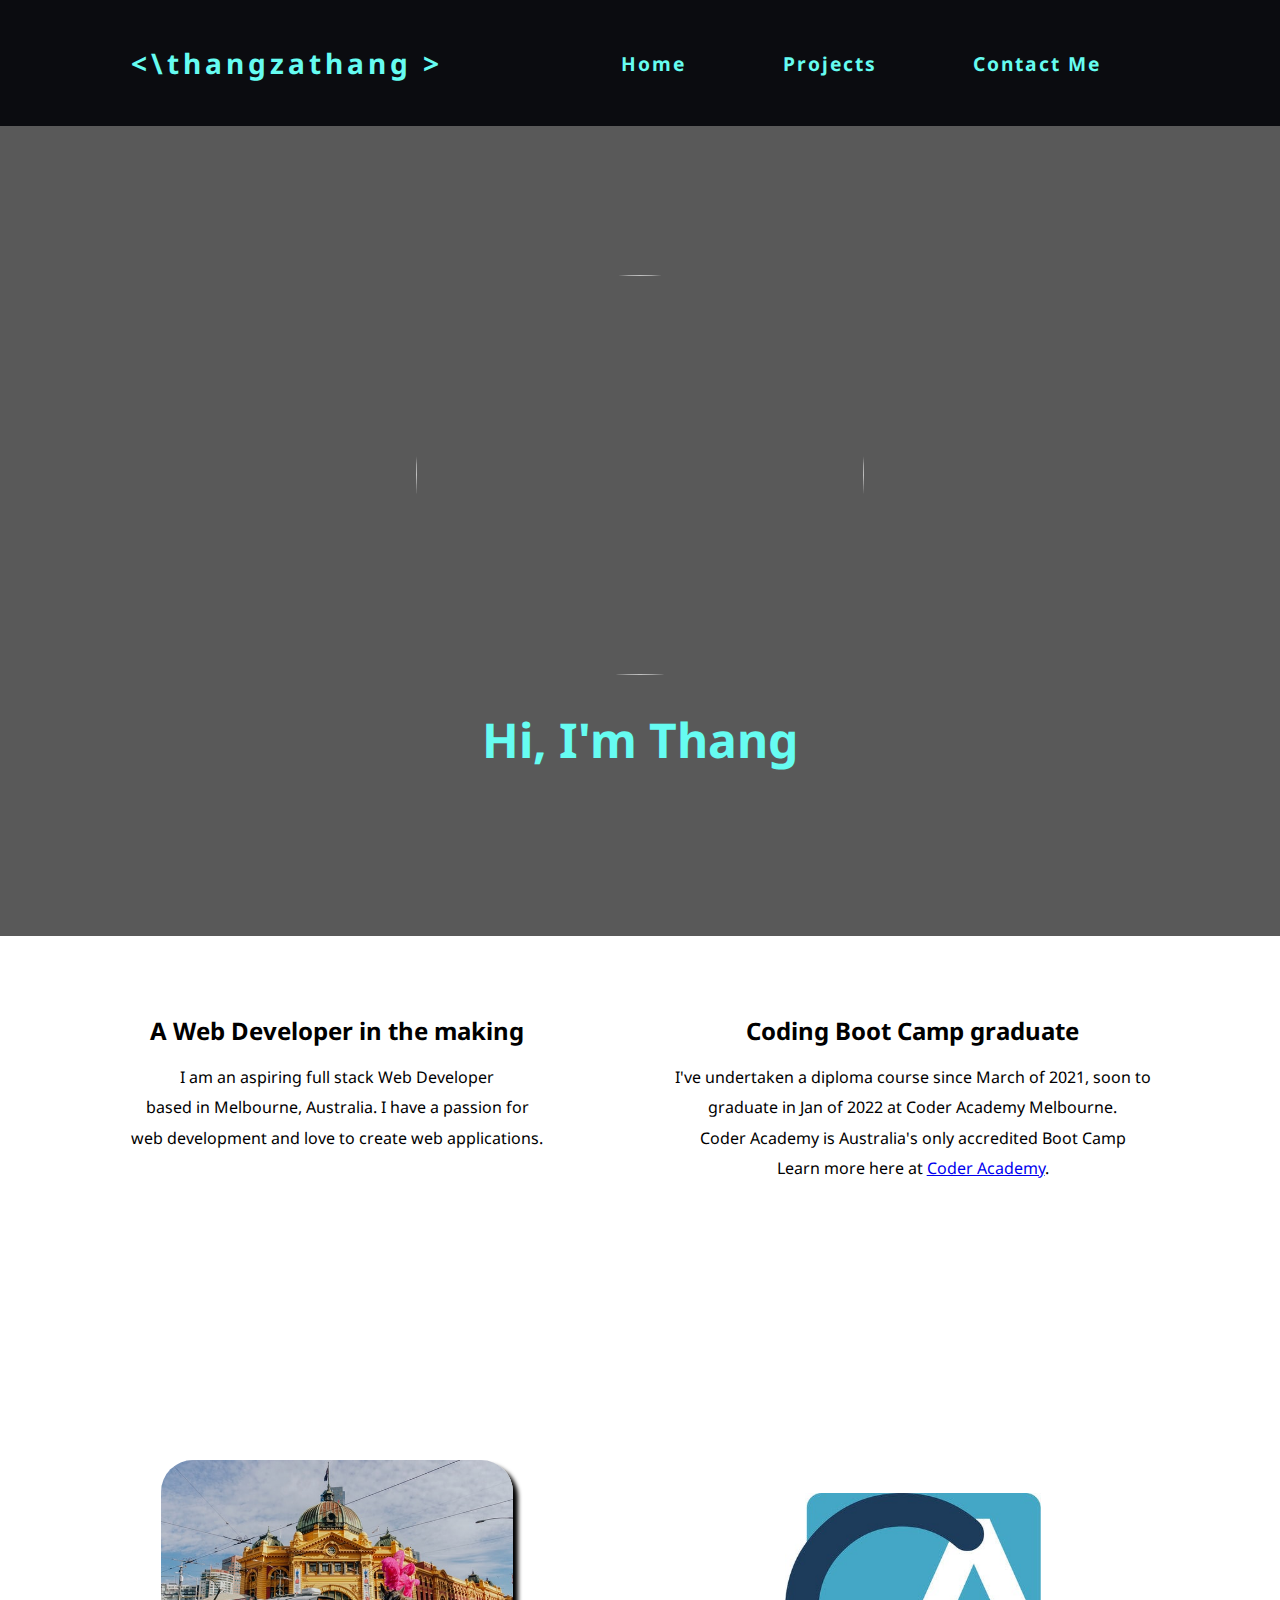
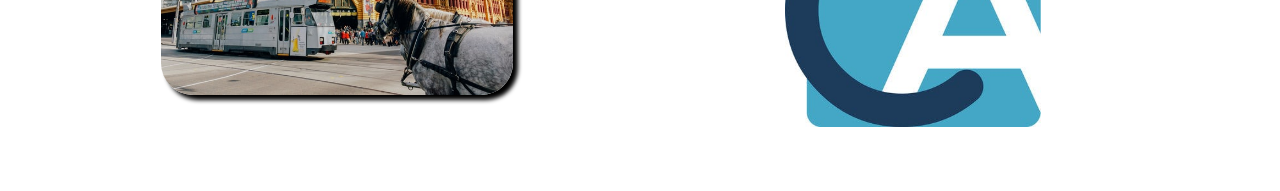
==== commit 99560ea2: "Home Page content updated" ====
--- a/index.html
+++ b/index.html
@@ -52,8 +52,6 @@
       </div>
     </div>
 
-    <!-- Professional Introduction and Interest  -->
-    <!-- 3 children items which contain an image and a few sentences -->
     <div class="middle-container">
       <div class="middle-container__itemBox">
         <div class="middle-container__itemBox--textBox">
@@ -63,30 +61,19 @@
           <p class="indexParagraph">web development and love to create web applications.</p>
         </div>
         <div class="middle-container__itemBox--imageBox">
-          <!-- Photo from free non-commercial use www.unsplash.com -->
-          <img class="indexItem__imageController--override" src="images/deskImage_resized.jpeg" alt="Desk with a laptop" />
+          <img class="indexItem__imageController--override" src="images/melbourne_stock.png" alt="Street view of Flinders Street Station" />
         </div>
       </div>
-      <!-- <div class="middle-container__itemBox">
-        <div class="middle-container__itemBox--imageBox flip">
-          <img class="indexItem__imageController" src="images/onlineShopping_resized.png" alt="Photo of shopping chart which fades into a computer which is a good image of online shopping I guess" />
-        </div>
-        <div class="middle-container__itemBox--textBox">
-          <h2 class="indexSubheading">Develop your idea</h2>
-          <p class="indexParagraph">With a full web developer tech stack,</p>
-          <p class="indexParagraph">I can make elegant mobile to desktop</p>
-          <p class="indexParagraph">web applications.</p>
-        </div>
-      </div> -->
       <div class="middle-container__itemBox">
         <div class="middle-container__itemBox--textBox">
-          <h2 class="indexSubheading">Available for freelance work!</h2>
-          <p class="indexParagraph">I am always creating.</p>
-          <p class="indexParagraph">If you have an idea that you want created,</p>
-          <p class="indexParagraph">or just want to say hey, then get in touch.</p>
+          <h2 class="indexSubheading">Coding Boot Camp graduate</h2>
+          <p class="indexParagraph">I've undertaken a diploma course since March of 2021, soon to</p>
+          <p class="indexParagraph">graduate in Jan of 2022 at Coder Academy Melbourne.</p>
+          <p class="indexParagraph">Coder Academy is Australia's only accredited Boot Camp</p>
+          <p class="indexParagraph">Learn more here at <a href="http://www.coderacademy.edu.au/" target="_blank">Coder Academy</a>.</p>
         </div>
         <div class="middle-container__itemBox--imageBox">
-          <img class="indexItem__imageController" src="images/freeLance_resized.png" alt="Image of a cartoon mid 20 year old male working on a project on his computer" />
+          <img class="indexItem__imageController" src="images/CoderAcademyLogo.png" alt="Logo of Coder Academy" />
         </div>
       </div>
     </div>
--- a/css/main.css
+++ b/css/main.css
@@ -296,7 +296,7 @@
   -webkit-box-pack: space-evenly;
       -ms-flex-pack: space-evenly;
           justify-content: space-evenly;
-  height: 75vh;
+  height: 95vh;
   width: 100%;
   background-color: #fff;
 }
@@ -339,7 +339,7 @@
 
 .indexItem__imageController--override {
   max-width: 22rem;
-  margin: 4rem 2rem;
+  margin: 2rem 2rem;
   border-radius: 2rem;
   -webkit-box-shadow: 5px 5px 4px;
           box-shadow: 5px 5px 4px;
@@ -396,11 +396,8 @@
         -ms-flex-order: 1;
             order: 1;
   }
-  .middle-container__itemBox:nth-child(2) {
-    padding-top: 3rem;
-    -webkit-box-pack: justify;
-        -ms-flex-pack: justify;
-            justify-content: space-between;
+  .indexItem__imageController--override {
+    margin: 0rem 2rem;
   }
 }
 
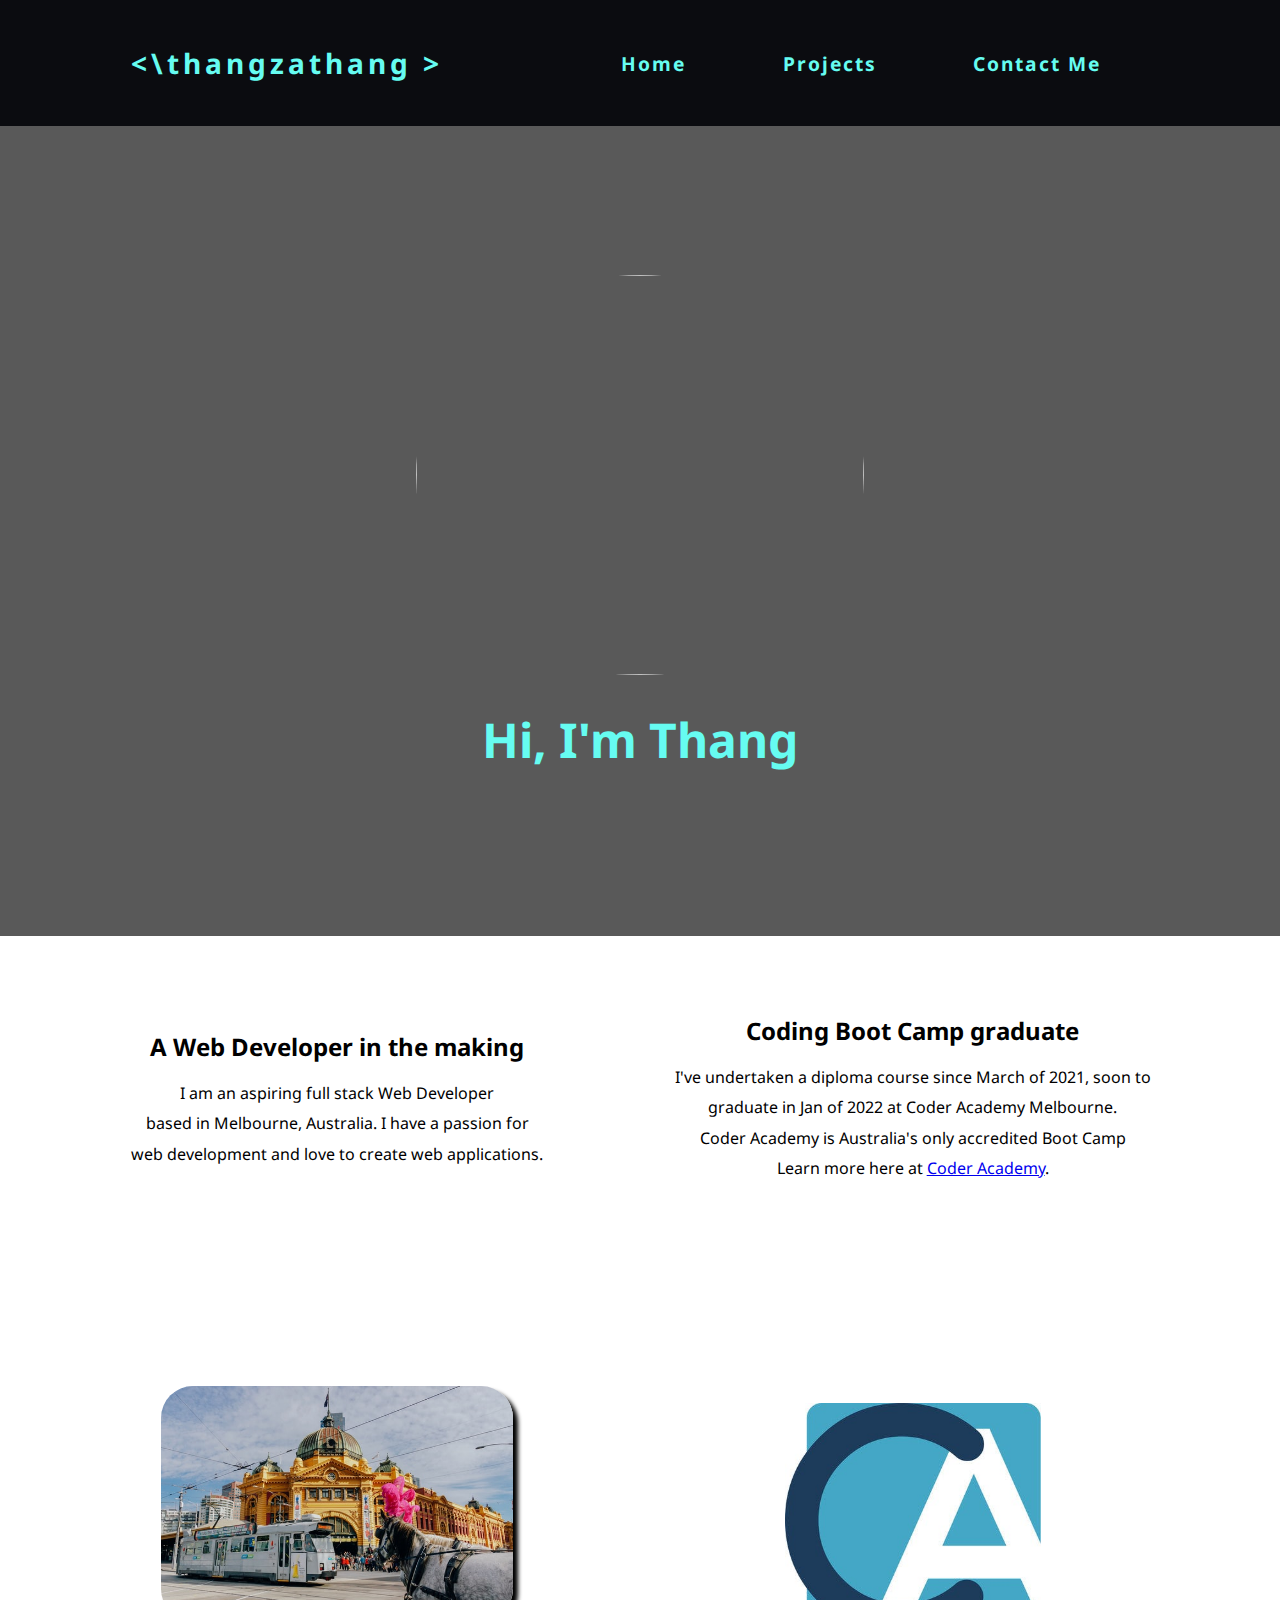
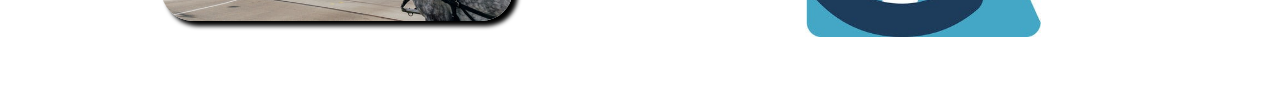
==== commit f2e82d11: "What a shit show to fix the nav" ====
--- a/index.html
+++ b/index.html
@@ -27,6 +27,7 @@
       <div class="main-name">
         <h3><a href="index.html"><\thangzathang ></a></h3>
       </div>
+
       <ul class="nav-links">
         <li><a href="index.html">Home</a></li>
         <li><a href="skills.html">Projects</a></li>
--- a/css/main.css
+++ b/css/main.css
@@ -296,7 +296,7 @@
   -webkit-box-pack: space-evenly;
       -ms-flex-pack: space-evenly;
           justify-content: space-evenly;
-  height: 95vh;
+  height: 85vh;
   width: 100%;
   background-color: #fff;
 }
@@ -339,7 +339,7 @@
 
 .indexItem__imageController--override {
   max-width: 22rem;
-  margin: 2rem 2rem;
+  margin: 0rem 2rem;
   border-radius: 2rem;
   -webkit-box-shadow: 5px 5px 4px;
           box-shadow: 5px 5px 4px;
@@ -351,20 +351,13 @@
 }
 
 .middle-container__itemBox:nth-child(1) {
-  padding: 2rem 0;
+  padding: 3rem 0;
   -webkit-box-pack: justify;
       -ms-flex-pack: justify;
           justify-content: space-between;
 }
 
 .middle-container__itemBox:nth-child(2) {
-  padding: 2rem 0;
-  -webkit-box-pack: justify;
-      -ms-flex-pack: justify;
-          justify-content: space-between;
-}
-
-.middle-container__itemBox:nth-child(3) {
   padding: 2rem 0;
   -webkit-box-pack: justify;
       -ms-flex-pack: justify;
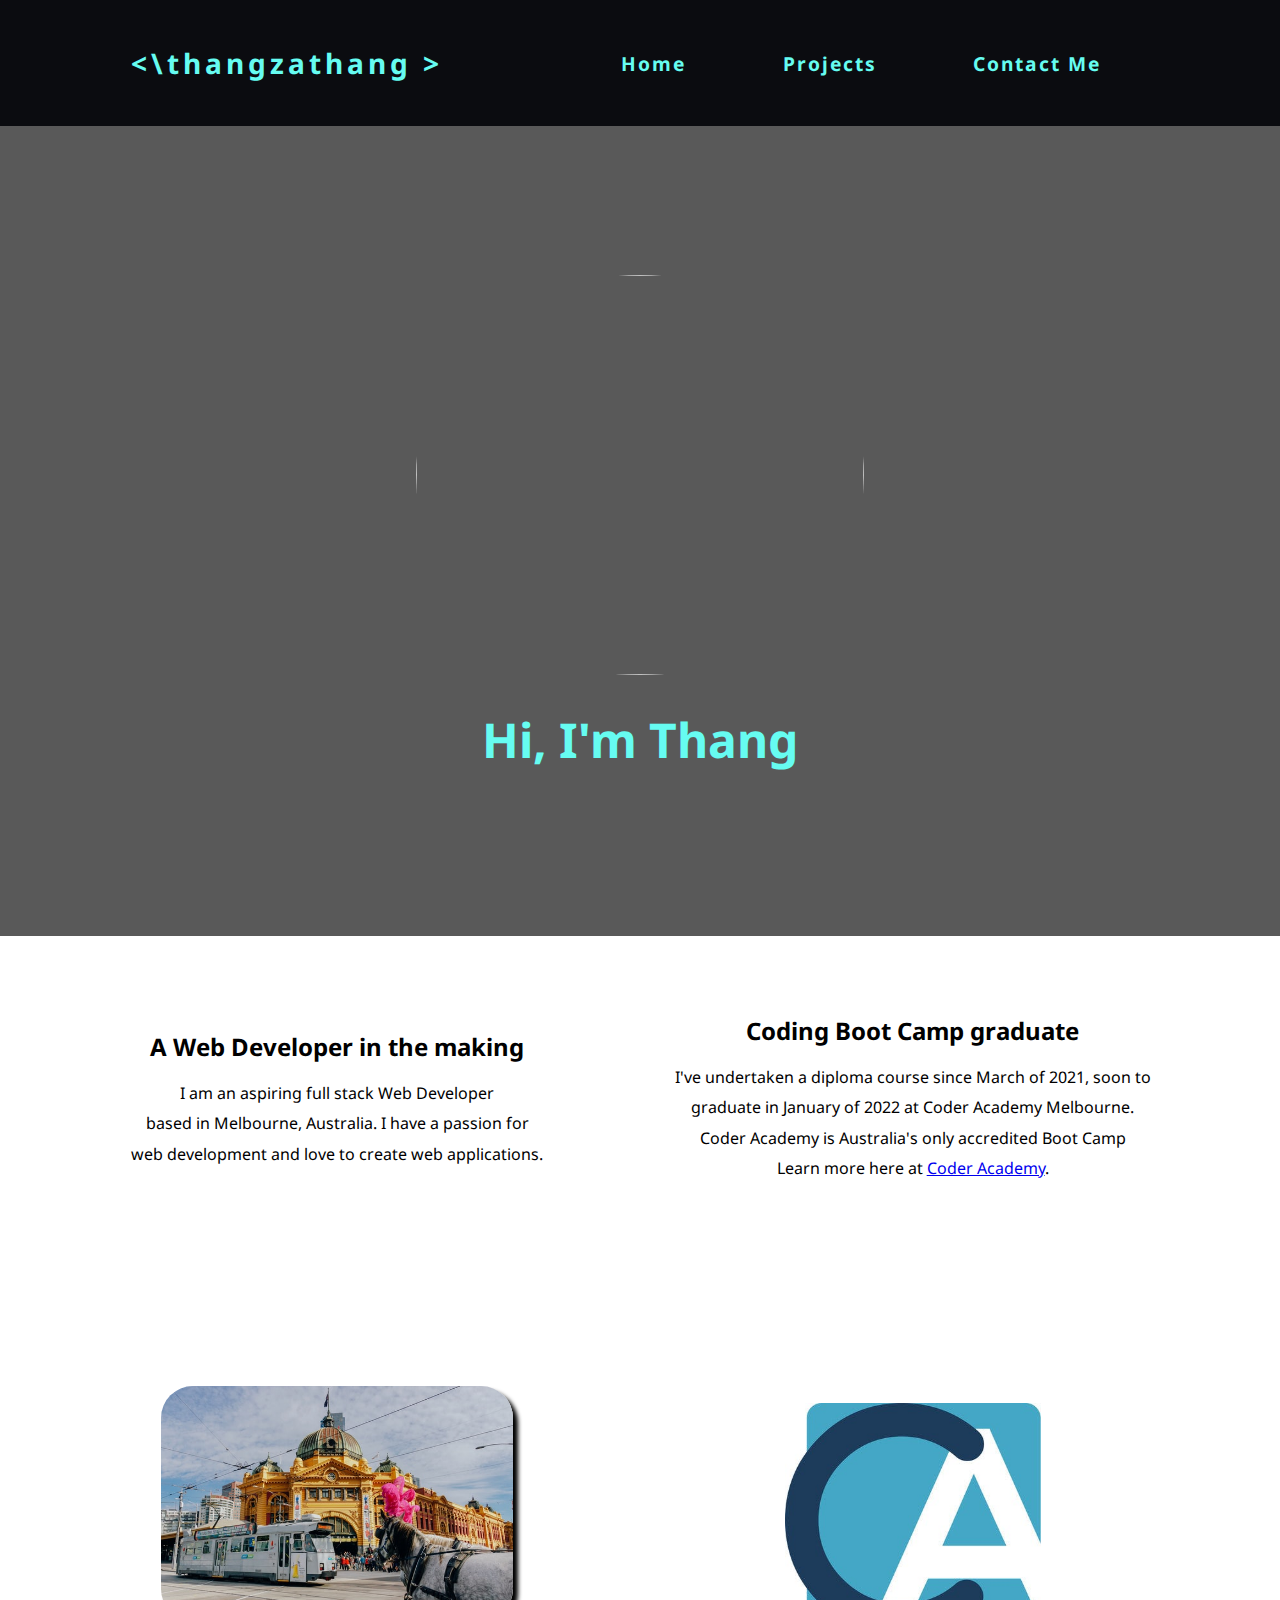
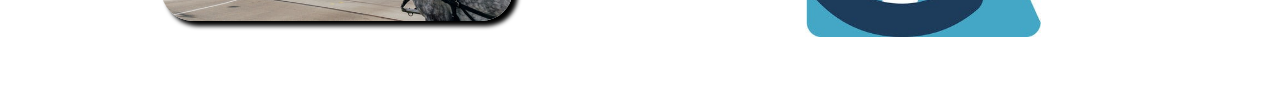
==== commit d5a2960f: "Project page revamp first commit" ====
--- a/index.html
+++ b/index.html
@@ -69,7 +69,7 @@
         <div class="middle-container__itemBox--textBox">
           <h2 class="indexSubheading">Coding Boot Camp graduate</h2>
           <p class="indexParagraph">I've undertaken a diploma course since March of 2021, soon to</p>
-          <p class="indexParagraph">graduate in Jan of 2022 at Coder Academy Melbourne.</p>
+          <p class="indexParagraph">graduate in January of 2022 at Coder Academy Melbourne.</p>
           <p class="indexParagraph">Coder Academy is Australia's only accredited Boot Camp</p>
           <p class="indexParagraph">Learn more here at <a href="http://www.coderacademy.edu.au/" target="_blank">Coder Academy</a>.</p>
         </div>
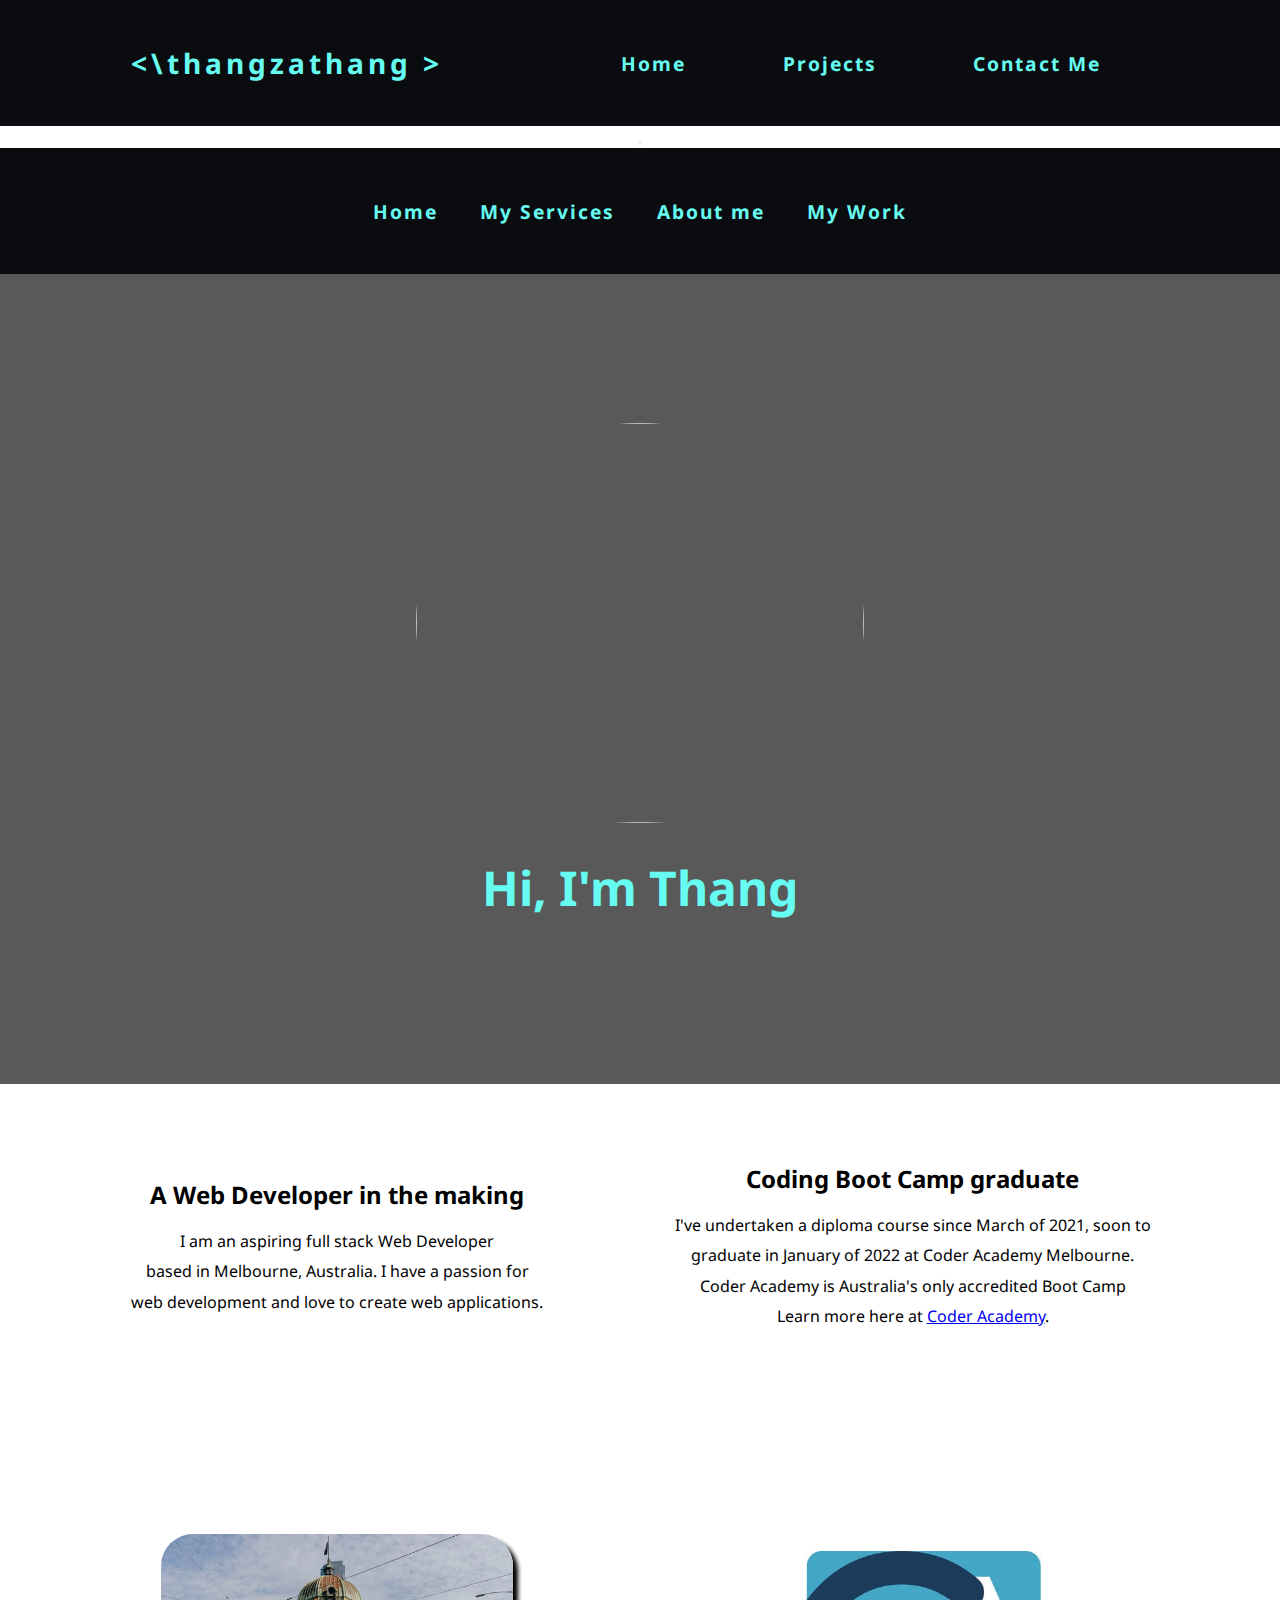
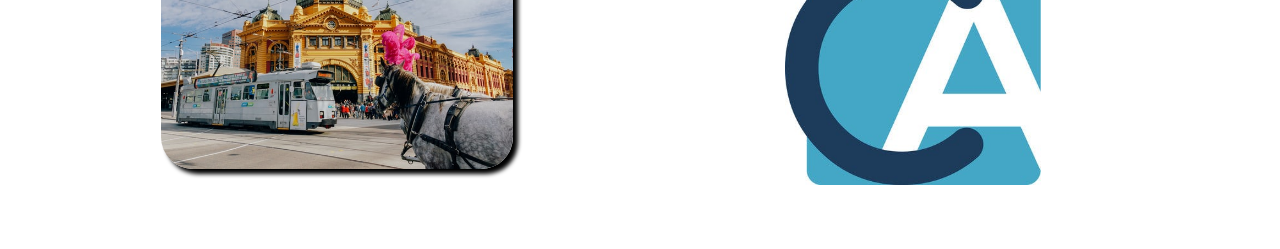
==== commit f4c23062: "new nav for mobile installed" ====
--- a/index.html
+++ b/index.html
@@ -22,8 +22,8 @@
     <title>Thang's Portfolio 2021</title>
   </head>
   <body>
-    <!-- NAV -->
-    <nav>
+    <!-- NAV ( Desktop ) -->
+    <nav id="desktop-nav">
       <div class="main-name">
         <h3><a href="index.html"><\thangzathang ></a></h3>
       </div>
@@ -39,6 +39,21 @@
         <div class="line3"></div>
       </div>
     </nav>
+
+    <!-- NAV ( Mobile ) -->
+    <div id="#mobile-nav">
+      <button class="nav-toggle" aria-label="toggle navigation">
+        <span class="hamburger"></span>
+      </button>
+      <nav class="nav">
+        <ul class="nav__list">
+          <li class="nav__item"><a href="#home" class="nav__link">Home</a></li>
+          <li class="nav__item"><a href="#services" class="nav__link">My Services</a></li>
+          <li class="nav__item"><a href="#about" class="nav__link">About me</a></li>
+          <li class="nav__item"><a href="#work" class="nav__link">My Work</a></li>
+        </ul>
+      </nav>
+    </div>
 
     <!-- Name and Photo Face -->
     <div class="top-container--index">
--- a/css/main.css
+++ b/css/main.css
@@ -245,6 +245,119 @@
   background-color: #1f2833;
 }
 
+@media screen and (max-width: 768px) {
+  #desktop-nav {
+    display: none;
+  }
+  .nav {
+    position: fixed;
+    background: var(--clr-dark);
+    color: var(--clr-light);
+    top: 0;
+    bottom: 0;
+    left: 0;
+    right: 0;
+    z-index: 100;
+    -webkit-transform: translateX(100%);
+            transform: translateX(100%);
+    -webkit-transition: -webkit-transform 250ms cubic-bezier(0.5, 0, 0.5, 1);
+    transition: -webkit-transform 250ms cubic-bezier(0.5, 0, 0.5, 1);
+    transition: transform 250ms cubic-bezier(0.5, 0, 0.5, 1);
+    transition: transform 250ms cubic-bezier(0.5, 0, 0.5, 1), -webkit-transform 250ms cubic-bezier(0.5, 0, 0.5, 1);
+  }
+  .nav__list {
+    list-style: none;
+    display: -webkit-box;
+    display: -ms-flexbox;
+    display: flex;
+    height: 100%;
+    -webkit-box-orient: vertical;
+    -webkit-box-direction: normal;
+        -ms-flex-direction: column;
+            flex-direction: column;
+    -webkit-box-pack: space-evenly;
+        -ms-flex-pack: space-evenly;
+            justify-content: space-evenly;
+    -webkit-box-align: center;
+        -ms-flex-align: center;
+            align-items: center;
+    margin: 0;
+    padding: 0;
+  }
+  .nav__link {
+    color: inherit;
+    font-weight: var(--fw-bold);
+    font-size: var(--fs-h2);
+    text-decoration: none;
+  }
+  .nav__link:hover {
+    color: var(--clr-accent);
+  }
+  .nav-toggle {
+    padding: 0.5em;
+    background: transparent;
+    border: 0;
+    cursor: pointer;
+    position: absolute;
+    right: 1em;
+    top: 1em;
+    z-index: 1000;
+  }
+  .nav-open .nav {
+    -webkit-transform: translateX(0);
+            transform: translateX(0);
+  }
+  .nav-open .nav-toggle {
+    position: fixed;
+  }
+  .nav-open .hamburger {
+    -webkit-transform: rotate(0.625turn);
+            transform: rotate(0.625turn);
+  }
+  .nav-open .hamburger::before {
+    -webkit-transform: rotate(90deg) translateX(-6px);
+            transform: rotate(90deg) translateX(-6px);
+  }
+  .nav-open .hamburger::after {
+    opacity: 0;
+  }
+  .hamburger {
+    display: block;
+    position: relative;
+  }
+  .hamburger,
+  .hamburger::before,
+  .hamburger::after {
+    background: var(--clr-accent);
+    width: 2em;
+    height: 3px;
+    border-radius: 1em;
+    -webkit-transition: -webkit-transform 250ms ease-in-out;
+    transition: -webkit-transform 250ms ease-in-out;
+    transition: transform 250ms ease-in-out;
+    transition: transform 250ms ease-in-out, -webkit-transform 250ms ease-in-out;
+  }
+  .hamburger::before,
+  .hamburger::after {
+    content: "";
+    position: absolute;
+    left: 0;
+    right: 0;
+  }
+  .hamburger::before {
+    top: 6px;
+  }
+  .hamburger::after {
+    bottom: 6px;
+  }
+}
+
+@media screen and (min-width: 768px) {
+  #mobile-nav {
+    display: none;
+  }
+}
+
 .top-container--index {
   display: -webkit-box;
   display: -ms-flexbox;
@@ -426,7 +539,7 @@
 }
 
 .resume-container a:hover {
-  padding-bottom: .4rem;
+  padding-bottom: 0.4rem;
   color: #ff6103;
   -webkit-transform: scale(1.3);
           transform: scale(1.3);
@@ -436,7 +549,7 @@
 .skills-display {
   width: 100vw;
   background-color: #1f2833;
-  padding: .4rem 1rem;
+  padding: 0.4rem 1rem;
   display: -webkit-box;
   display: -ms-flexbox;
   display: flex;
@@ -485,7 +598,7 @@
 
 .skills-display__box--textBox h4 {
   color: #1f2833;
-  margin: .5rem;
+  margin: 0.5rem;
 }
 
 .skills-display__box--textBox h4 span {
@@ -493,8 +606,28 @@
 }
 
 .skills-image {
-  max-width: 14rem;
-  max-height: 6rem;
+  max-width: 28rem;
+  min-height: 16rem;
+  border-radius: 1.5rem;
+  -webkit-transition: -webkit-transform 750ms cubic-bezier(0.5, 0, 0.5, 1);
+  transition: -webkit-transform 750ms cubic-bezier(0.5, 0, 0.5, 1);
+  transition: transform 750ms cubic-bezier(0.5, 0, 0.5, 1);
+  transition: transform 750ms cubic-bezier(0.5, 0, 0.5, 1), -webkit-transform 750ms cubic-bezier(0.5, 0, 0.5, 1);
+  cursor: pointer;
+}
+
+.skills-image:hover {
+  -webkit-transform: scale(1.1);
+          transform: scale(1.1);
+}
+
+.project_tag {
+  text-decoration: none;
+  color: #1f2833;
+}
+
+.project_tag:hover {
+  color: #ed553b;
 }
 
 .bottom-container-skills {
@@ -546,6 +679,17 @@
   max-height: 6rem;
 }
 
+@media screen and (max-width: 768px) {
+  .skills-image {
+    max-width: 24.5rem;
+    min-height: 16rem;
+    border-radius: 1rem;
+  }
+  .skills-display__box {
+    margin: 1rem 0;
+  }
+}
+
 .container-contactMe {
   padding: 2rem;
   background-color: #1f2833;
@@ -665,19 +809,21 @@
   cursor: pointer;
 }
 
-.messageBox__wrapper--item input, .messageBox__wrapper--item textarea, .messageBox__wrapper--item button {
+.messageBox__wrapper--item input,
+.messageBox__wrapper--item textarea,
+.messageBox__wrapper--item button {
   color: #1f2833;
   font-size: 1.1rem;
   width: 90%;
   text-indent: 1rem;
-  padding: .5rem  1rem;
+  padding: 0.5rem 1rem;
   outline: none;
   border: none;
-  border-radius: .5rem;
+  border-radius: 0.5rem;
 }
 
 .messageBox__wrapper--item textarea {
-  font-family: 'Noto Sans', sans-serif;
+  font-family: "Noto Sans", sans-serif;
   font-size: 1.1rem;
   height: 10rem;
   color: #1f2833;
@@ -688,7 +834,9 @@
   .messageBox {
     padding: 2rem;
   }
-  .messageBox__wrapper--item input, .messageBox__wrapper--item textarea, .messageBox__wrapper--item button {
+  .messageBox__wrapper--item input,
+  .messageBox__wrapper--item textarea,
+  .messageBox__wrapper--item button {
     width: 100%;
   }
 }
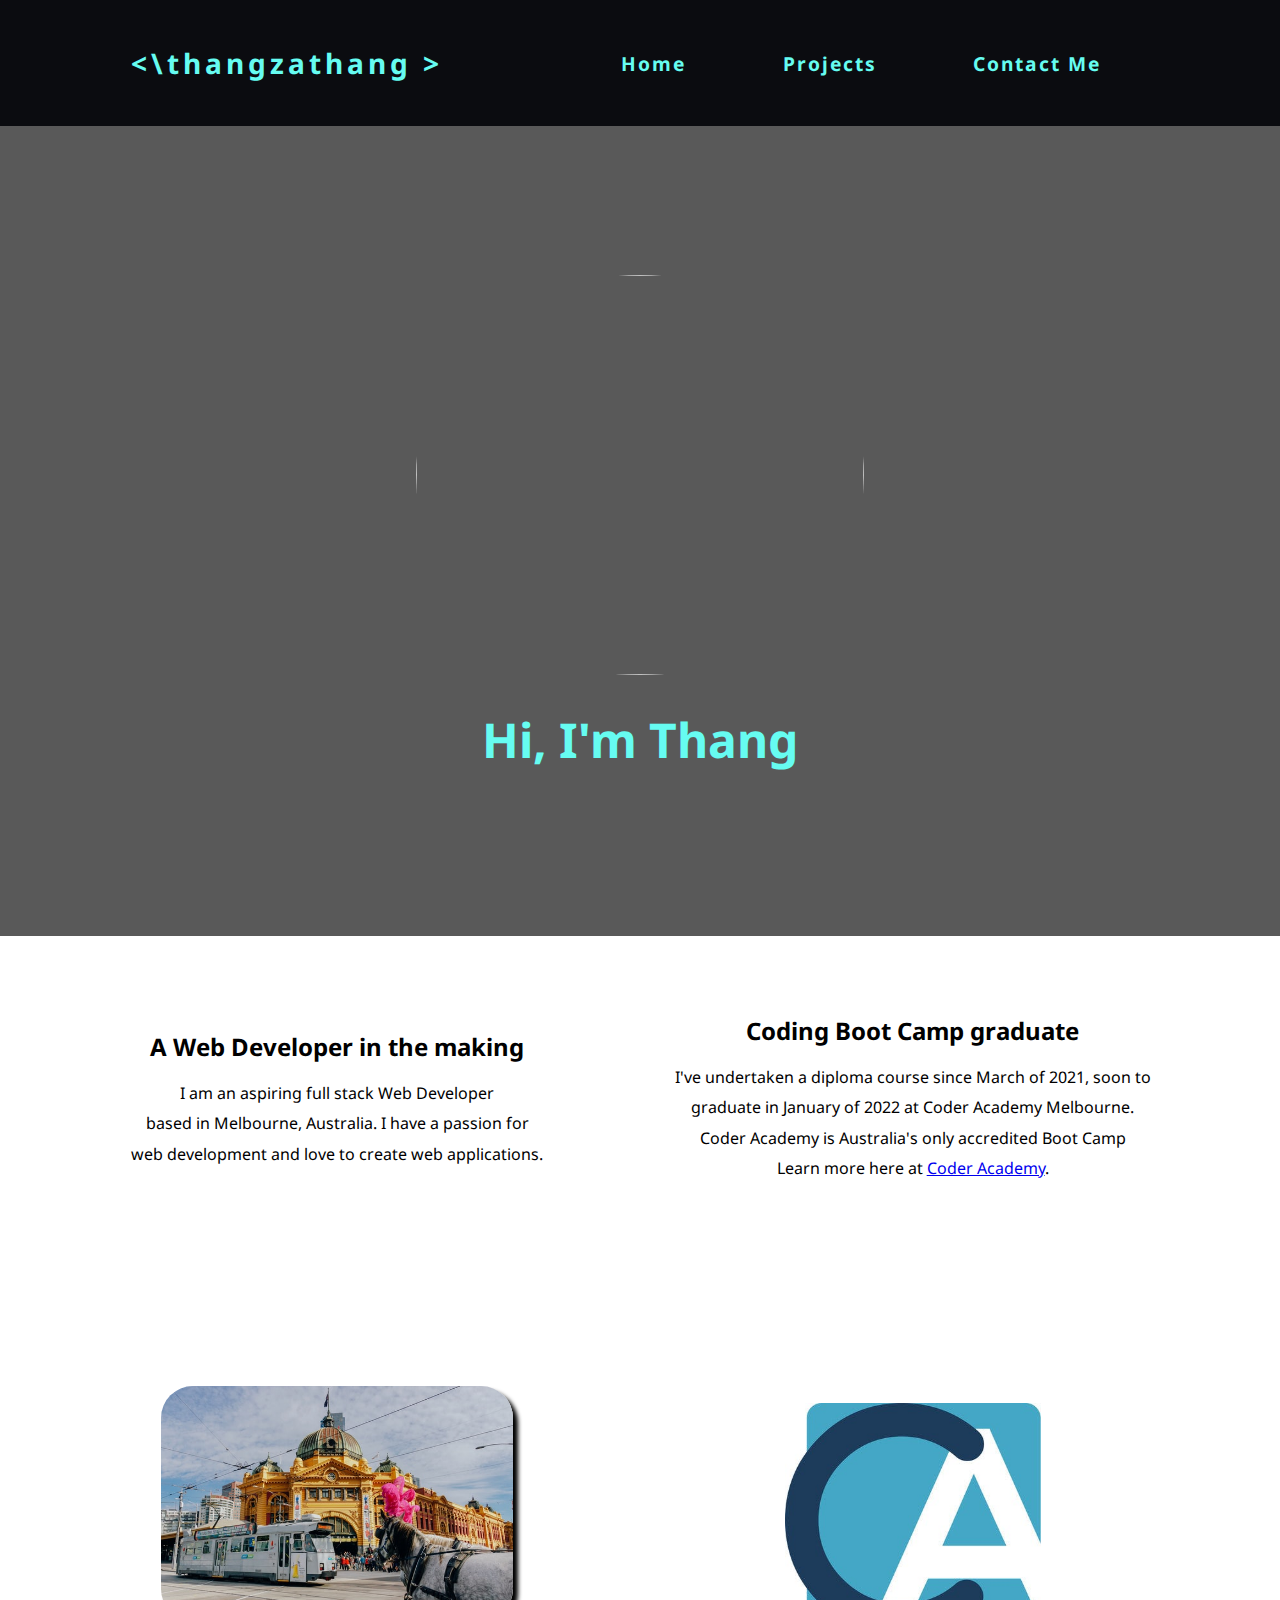
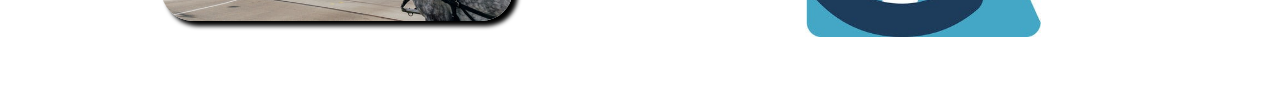
==== commit 61c288fc: "The new nav bar is implemented across the site ready for deployment" ====
--- a/index.html
+++ b/index.html
@@ -41,16 +41,15 @@
     </nav>
 
     <!-- NAV ( Mobile ) -->
-    <div id="#mobile-nav">
+    <div id="mobile-nav">
       <button class="nav-toggle" aria-label="toggle navigation">
         <span class="hamburger"></span>
       </button>
       <nav class="nav">
         <ul class="nav__list">
-          <li class="nav__item"><a href="#home" class="nav__link">Home</a></li>
-          <li class="nav__item"><a href="#services" class="nav__link">My Services</a></li>
-          <li class="nav__item"><a href="#about" class="nav__link">About me</a></li>
-          <li class="nav__item"><a href="#work" class="nav__link">My Work</a></li>
+          <li class="nav__item"><a href="index.html" class="nav__link">Home</a></li>
+          <li class="nav__item"><a href="skills.html" class="nav__link">Projects</a></li>
+          <li class="nav__item"><a href="contactMe.html" class="nav__link">Contact Me</a></li>
         </ul>
       </nav>
     </div>
--- a/css/main.css
+++ b/css/main.css
@@ -249,113 +249,129 @@
   #desktop-nav {
     display: none;
   }
-  .nav {
-    position: fixed;
-    background: var(--clr-dark);
-    color: var(--clr-light);
-    top: 0;
-    bottom: 0;
-    left: 0;
-    right: 0;
-    z-index: 100;
-    -webkit-transform: translateX(100%);
-            transform: translateX(100%);
-    -webkit-transition: -webkit-transform 250ms cubic-bezier(0.5, 0, 0.5, 1);
-    transition: -webkit-transform 250ms cubic-bezier(0.5, 0, 0.5, 1);
-    transition: transform 250ms cubic-bezier(0.5, 0, 0.5, 1);
-    transition: transform 250ms cubic-bezier(0.5, 0, 0.5, 1), -webkit-transform 250ms cubic-bezier(0.5, 0, 0.5, 1);
-  }
-  .nav__list {
-    list-style: none;
-    display: -webkit-box;
-    display: -ms-flexbox;
-    display: flex;
-    height: 100%;
-    -webkit-box-orient: vertical;
-    -webkit-box-direction: normal;
-        -ms-flex-direction: column;
-            flex-direction: column;
-    -webkit-box-pack: space-evenly;
-        -ms-flex-pack: space-evenly;
-            justify-content: space-evenly;
-    -webkit-box-align: center;
-        -ms-flex-align: center;
-            align-items: center;
-    margin: 0;
-    padding: 0;
-  }
-  .nav__link {
-    color: inherit;
-    font-weight: var(--fw-bold);
-    font-size: var(--fs-h2);
-    text-decoration: none;
-  }
-  .nav__link:hover {
-    color: var(--clr-accent);
-  }
-  .nav-toggle {
-    padding: 0.5em;
-    background: transparent;
-    border: 0;
-    cursor: pointer;
-    position: absolute;
-    right: 1em;
-    top: 1em;
-    z-index: 1000;
-  }
-  .nav-open .nav {
-    -webkit-transform: translateX(0);
-            transform: translateX(0);
-  }
-  .nav-open .nav-toggle {
-    position: fixed;
-  }
-  .nav-open .hamburger {
-    -webkit-transform: rotate(0.625turn);
-            transform: rotate(0.625turn);
-  }
-  .nav-open .hamburger::before {
-    -webkit-transform: rotate(90deg) translateX(-6px);
-            transform: rotate(90deg) translateX(-6px);
-  }
-  .nav-open .hamburger::after {
-    opacity: 0;
-  }
-  .hamburger {
-    display: block;
-    position: relative;
-  }
-  .hamburger,
-  .hamburger::before,
-  .hamburger::after {
-    background: var(--clr-accent);
-    width: 2em;
-    height: 3px;
-    border-radius: 1em;
-    -webkit-transition: -webkit-transform 250ms ease-in-out;
-    transition: -webkit-transform 250ms ease-in-out;
-    transition: transform 250ms ease-in-out;
-    transition: transform 250ms ease-in-out, -webkit-transform 250ms ease-in-out;
-  }
-  .hamburger::before,
-  .hamburger::after {
-    content: "";
-    position: absolute;
-    left: 0;
-    right: 0;
-  }
-  .hamburger::before {
-    top: 6px;
-  }
-  .hamburger::after {
-    bottom: 6px;
-  }
 }
 
 @media screen and (min-width: 768px) {
   #mobile-nav {
     display: none;
   }
+}
+
+.nav {
+  position: fixed;
+  background: #1f2833;
+  color: #66fcf1;
+  top: 0;
+  bottom: 0;
+  left: 0;
+  right: 0;
+  z-index: 100;
+  -webkit-transform: translateX(100%);
+          transform: translateX(100%);
+  -webkit-transition: -webkit-transform 250ms cubic-bezier(0.5, 0, 0.5, 1);
+  transition: -webkit-transform 250ms cubic-bezier(0.5, 0, 0.5, 1);
+  transition: transform 250ms cubic-bezier(0.5, 0, 0.5, 1);
+  transition: transform 250ms cubic-bezier(0.5, 0, 0.5, 1), -webkit-transform 250ms cubic-bezier(0.5, 0, 0.5, 1);
+}
+
+.nav__list {
+  list-style: none;
+  display: -webkit-box;
+  display: -ms-flexbox;
+  display: flex;
+  height: 100%;
+  -webkit-box-orient: vertical;
+  -webkit-box-direction: normal;
+      -ms-flex-direction: column;
+          flex-direction: column;
+  -webkit-box-pack: space-evenly;
+      -ms-flex-pack: space-evenly;
+          justify-content: space-evenly;
+  -webkit-box-align: center;
+      -ms-flex-align: center;
+          align-items: center;
+  margin: 0;
+  padding: 0;
+}
+
+.nav__link {
+  color: inherit;
+  font-weight: 8px;
+  font-size: 2rem;
+  text-decoration: none;
+}
+
+.nav__link:hover {
+  color: #ed553b;
+}
+
+.nav-toggle {
+  padding: 0.5em;
+  background: transparent;
+  border: 0;
+  cursor: pointer;
+  position: absolute;
+  right: 1em;
+  top: 1em;
+  z-index: 1000;
+}
+
+.nav-open .nav {
+  -webkit-transform: translateX(0);
+          transform: translateX(0);
+}
+
+.nav-open .nav-toggle {
+  position: fixed;
+}
+
+.nav-open .hamburger {
+  -webkit-transform: rotate(0.625turn);
+          transform: rotate(0.625turn);
+}
+
+.nav-open .hamburger::before {
+  -webkit-transform: rotate(90deg) translateX(-5px);
+          transform: rotate(90deg) translateX(-5px);
+}
+
+.nav-open .hamburger::after {
+  opacity: 0;
+}
+
+.hamburger {
+  margin-top: 1rem;
+  display: block;
+  position: relative;
+}
+
+.hamburger,
+.hamburger::before,
+.hamburger::after {
+  background: #66fcf1;
+  width: 2rem;
+  height: 3px;
+  border-radius: 1em;
+  -webkit-transition: -webkit-transform 250ms ease-in-out;
+  transition: -webkit-transform 250ms ease-in-out;
+  transition: transform 250ms ease-in-out;
+  transition: transform 250ms ease-in-out, -webkit-transform 250ms ease-in-out;
+}
+
+.hamburger::before,
+.hamburger::after {
+  content: "";
+  position: absolute;
+  left: 0;
+  right: 0;
+}
+
+.hamburger::before {
+  top: 10px;
+}
+
+.hamburger::after {
+  bottom: 10px;
 }
 
 .top-container--index {
